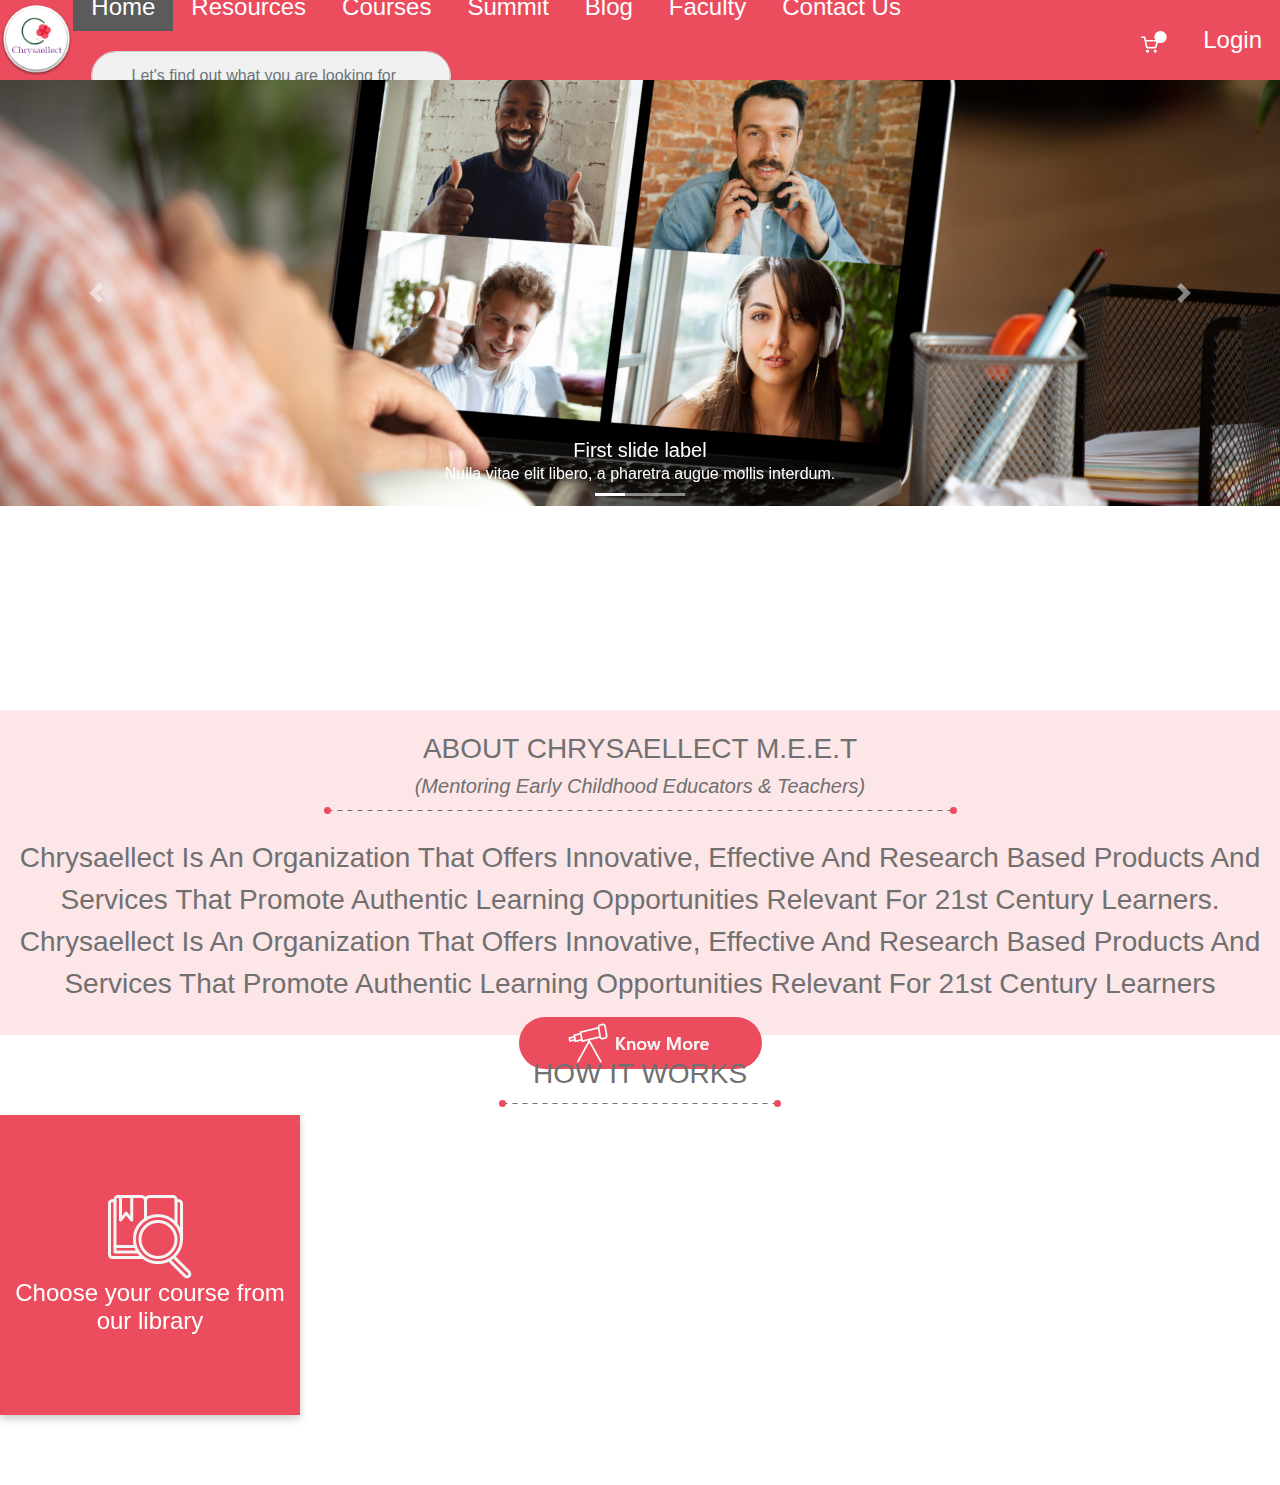
==== index.html @ 36d80494 "Commit" ====
<!doctype html>
<html>
	<head>
		<meta charset="utf-8">
		<meta name="viewport" content="width=device-width, initial-scale=1, shrink-to-fit=no">
		<title>Chrysaellect M.E.E.T</title>
		
		<!-- Bootstrap CSS -->
		<link rel="stylesheet" href="assets/bootstrap/css/bootstrap.css">
		
		<!-- Custom CSS -->
		<link rel="stylesheet" href="assets/css/style.css">
		
		<!-- FontAwesome CSS -->
		<link rel="stylesheet" href="assets/fonts/css/all.css">
		
	</head>

	<body>
		
		<div class="container-fluid">
			<div class="row">
				<div class="col">
					<nav class="navbar navbar-expand-lg navbar-light nav_bg_red">
						<a class="navbar-brand" href="#">
							<img src="assets/images/logo/logo@2x.png" width="80" height="80" class="img-fluid" alt="" />
						</a>
						<button class="navbar-toggler" type="button" data-toggle="collapse" data-target="#chrys-nav" aria-controls="chrys-nav" aria-expanded="false" aria-label="Toggle navigation">
							<span class="navbar-toggler-icon"></span>
						</button>
						
						<div class="collapse navbar-collapse" id="chrys-nav">
							<ul class="navbar-nav mr-auto nav nav-tabs">
								<li class="nav-item">
									<a class="nav-link active" href="#">Home</a>
								</li>
								<li class="nav-item">
									<a class="nav-link" href="#">Resources</a>
								</li>
								<li class="nav-item">
									<a class="nav-link" href="#">Courses</a>
								</li>
								<li class="nav-item">
									<a class="nav-link" href="#">Summit</a>
								</li>
								<li class="nav-item">
									<a class="nav-link" href="#">Blog</a>
								</li>
								<li class="nav-item">
									<a class="nav-link" href="#">Faculty</a>
								</li>
								<li class="nav-item">
									<a class="nav-link" href="#">Contact Us</a>
								</li>
								<li class="nav-item">
									<form autocomplete="off" action="#" class="form-inline my-2 my-lg-0">
										<div class="autocomplete" style="width:300px;">
											<input id="myInput" class="form-control mr-sm-2" type="search" placeholder="Let's find out what you are looking for" aria-label="Search">
										</div>
									</form>
								</li>
							</ul>
							
							<ul class="navbar-nav ml-auto">
								<li class="nav-item">
									<a class="nav-link" href="#">
										<img src="assets/images/shopping_cart@2x.png" width="40" height="40" class="img-fluid" alt="" />
									</a>
								</li>
								<li class="nav-item">
									<a class="nav-link" href="#">Login</a>
								</li>
							</ul>
							
						</div>
						
					</nav>
				</div>
			</div>
			
			<div class="row">
				<div class="col-12">
					<main>
						<section class="slider">
							<div id="chrys-slide" class="carousel slide" data-ride="carousel">
								<ol class="carousel-indicators">
									<li data-target="#chrys-slide" data-slide-to="0" class="active"></li>
									<li data-target="#chrys-slide" data-slide-to="1"></li>
									<li data-target="#chrys-slide" data-slide-to="2"></li>
								</ol>
								
								<div class="carousel-inner">
									<div class="carousel-item active" data-interval="10000">
										<img src="assets/images/slider/slider_1@2x.png" class="d-block w-100" alt="" />
										<div class="carousel-caption d-none d-md-block">
											<h5>First slide label</h5>
											<p>Nulla vitae elit libero, a pharetra augue mollis interdum.</p>
										</div>
									</div>
									<div class="carousel-item" data-interval="2000">
										<img src="assets/images/slider/slider_1@2x.png" class="d-block w-100" alt="" />
										<div class="carousel-caption d-none d-md-block">
											<h5>Second slide label</h5>
											<p>Nulla vitae elit libero, a pharetra augue mollis interdum.</p>
										</div>
									</div>
									<div class="carousel-item" data-interval="4000">
										<img src="assets/images/slider/slider_1@2x.png" class="d-block w-100" alt="" />
										<div class="carousel-caption d-none d-md-block">
											<h5>Third slide label</h5>
											<p>Nulla vitae elit libero, a pharetra augue mollis interdum.</p>
										</div>
									</div>
								</div>
								
								<a class="carousel-control-prev" href="#chrys-slide" role="button" data-slide="prev">
									<span class="carousel-control-prev-icon" aria-hidden="true"></span>
									<span class="sr-only">Previous</span>
								</a>
								
								<a class="carousel-control-next" href="#chrys-slide" role="button" data-slide="next">
									<span class="carousel-control-next-icon" aria-hidden="true"></span>
									<span class="sr-only">Next</span>
								</a>
								
							</div>
						</section>
						
						<section class="about_meet">
							<h5>about chrysaellect m.e.e.t</h5>
							<h6>(Mentoring Early Childhood Educators & Teachers)</h6>
							<center>
								<img src="assets/images/divider.png" class="img-fluid" alt="" />
							</center>
							<p>
								Chrysaellect is an organization that offers innovative, effective and research based products and services that promote authentic learning opportunities relevant for 21st century learners. Chrysaellect is an organization that offers innovative, effective and research based products and services that promote authentic learning opportunities relevant for 21st century learners 
							</p>
							<center>
								<a href="#">
									<img src="assets/images/about_more@2x.png" class="img-fluid" style="padding-top: 12px !important;" alt="" />
								</a>
							</center>
						</section>
						
						<section class="how-it-works">
							<h5> how it works</h5>
							<center>
								<img src="assets/images/divider_2.png" class="img-fluid" alt="" />
							</center>
							
							<div class="container">
								<div class="row">
									<div class="col">
										<div class="flip-card">
											<div class="flip-card-inner">
												<div class="flip-card-front">
													<div class="red_flash_card">
														<img src="assets/images/course_icon.png" class="img-fluid" alt="" />
														<h4>Choose your course from our library</h4>
													</div>
												</div>
											</div>
										</div>
									</div>
									<div class="col"></div>
									<div class="col"></div>
								</div>
							</div>
							
						</section>
						
					</main>
				</div>
			</div>
			
		</div>
		
		<!-- Bootstrap JS -->
		<script src="assets/bootstrap/js/jquery-3.5.1.slim.js"></script>
		<script src="assets/bootstrap/js/popper.js"></script>
		<script src="assets/bootstrap/js/bootstrap.js"></script>
		
		<script src="assets/js/auto_complete.js"></script>
		
		<!-- FontAwesome JS -->
		<script src="assets/fonts/js/all.js"></script>
		
	</body>
</html>
---- assets/css/style.css ----
@charset "utf-8";

@import url("colors.css");

@font-face {
	font-family: "Segoe UI", sans-serif;
	src: url("../fonts/Segoe UI.ttf") format('ttf'),
		 url("../fonts/Segoe UI Bold.ttf") format('ttf'),
		 url("../fonts/Segoe UI Italic.ttf") format('ttf'),
		 url("../fonts/Segoe UI Bold Italic.ttf") format('ttf');
}

*{
	margin: 0px !important;
	padding: 0px !important;
}

.navbar {
	height: 80px !important;
}

.navbar-light .navbar-nav .nav-link {
    color: #FFFFFF !important;
	font-family: "Segoe UI", sans-serif;
	font-size: 24px !important;
	padding: 18px 18px !important;
}

.nav-tabs {
  	border-bottom: 0px #5B5B5B !important;
	color: #FFFFFF !important;
	font-family: "Segoe UI", sans-serif;
}

.nav-tabs .nav-item {
 	margin-bottom: -1px;
	color: #FFFFFF !important;
	font-family: "Segoe UI", sans-serif;
}

.nav-tabs .nav-link {
  border: 0px solid transparent;
  border-top-left-radius: 0.25rem;
  border-top-right-radius: 0.25rem;
}

.nav-tabs .nav-link:hover, .nav-tabs .nav-link:focus {
  	border-color: #5B5B5B #5B5B5B #5B5B5B;
	color: #FFFFFF !important;
	font-family: "Segoe UI", sans-serif;
	bottom: 0px;
	/*position: absolute !important;*/
}

.nav-tabs .nav-link.disabled {
  	color: #FFFFFF !important;
  	background-color: transparent;
  	border-color: transparent;
	font-family: "Segoe UI", sans-serif;
}

.nav-tabs .nav-link.active,
.nav-tabs .nav-item.show .nav-link {
  	color: #FFFFFF !important;
  	background-color: #5B5B5B;
  	border-color: #5B5B5B #5B5B5B #fff !important;
	font-family: "Segoe UI", sans-serif;
	padding: 18px 18px !important;
	height: 60px !important;
}

.nav-tabs .dropdown-menu {
  	margin-top: -1px;
  	border-top-left-radius: 0;
  	border-top-right-radius: 0;
}


.autocomplete {
	/*the container must be positioned relative:*/
	position: relative;
	display: inline-block;
}
input {
	border: 1px solid transparent;
	background-color: #f1f1f1;
	padding: 10px;
	font-size: 16px;
	margin: 8px 18px !important;
	
}
input[type=search] {
	background-color: #f1f1f1;
	width: 360px !important;
	height: 50px !important;
	border-radius: 47px !important;
	text-align: center !important;
}
input[type=submit] {
	background-color: DodgerBlue;
	color: #fff;
}
.autocomplete-items {
	position: absolute;
	border: 1px solid #d4d4d4;
	border-bottom: none;
	border-top: none;
	z-index: 99;
	/*position the autocomplete items to be the same width as the container:*/
	top: 100%;
	left: 0;
	right: 0;
}
.autocomplete-items div {
	padding: 10px;
	cursor: pointer;
	background-color: #EB4C5E;
	border-bottom: 1px solid #d4d4d4;
	color: #FFF !important;
}
.autocomplete-items div:hover {
	/*when hovering an item:*/
	background-color: #EB4C5E;
	color: #FFF !important;
}
.autocomplete-active {
	/*when navigating through the items using the arrow keys:*/
	background-color: DodgerBlue !important;
	color: #ffffff;
}

.slider {
	width: 100% !important;
	height: 630px !important;
	object-fit: contain !important;
}

.about_meet{
	background-color: #FCE6E8 !important;
	width: 100%;
	height: 325px !important;
}

.about_meet h5 {
	font-family: "Segoe UI", sans-serif;
	text-align: center !important;
	padding-top: 22px !important;
	font-size: 28px !important;
	color: #707070 !important;
	text-transform: uppercase;
	font-weight: 500 !important;
}

.about_meet h6 {
	font-family: "Segoe UI", sans-serif;
	text-align: center !important;
	padding-top: 8px !important;
	font-size: 20px !important;
	color: #707070 !important;
	text-transform: capitalize;
	font-style: italic !important;
}

.about_meet p {
	font-family: "Segoe UI", sans-serif;
	text-align: center !important;
	padding-top: 15px !important;
	font-size: 28px !important;
	color: #707070 !important;
	text-transform: capitalize;
	font-style: normal !important;
	font-weight: 500 !important;
	margin: 0 18px !important;
}

.how-it-works {
	width: 100%;
	height: 450px !important;
	background-color: #FFFFFF !important;
	object-fit: contain !important;
}

.how-it-works h5{
	font-family: "Segoe UI", sans-serif;
	text-align: center !important;
	padding-top: 22px !important;
	font-size: 28px !important;
	color: #707070 !important;
	text-transform: uppercase;
	font-weight: 500 !important;
}

.flip-card {
	background-color: transparent;
  	width: 300px;
  	height: 300px;
  	perspective: 1000px;
}

.flip-card-inner {
	position: relative;
	width: 100%;
	height: 100%;
	text-align: center;
	transition: transform 0.6s;
	transform-style: preserve-3d;
	box-shadow: 0 4px 8px 0 rgba(0,0,0,0.2);
}

.flip-card:hover .flip-card-inner {
 	transform: rotateY(180deg);
}

.flip-card-front, .flip-card-back {
	position: absolute;
	width: 100%;
	height: 100%;
	-webkit-backface-visibility: hidden;
	backface-visibility: hidden;
}

.flip-card-front {
	background-color: #bbb;
	color: black;
}

.flip-card-back {
	background-color: #2980b9;
	color: white;
	transform: rotateY(180deg);
}

.red_flash_card {
	height: 300px;
}

.red_flash_card img {
	margin-left: auto;
	margin-right: auto;
	padding-top: 5rem !important;
}

.red_flash_card h4 {
	text-align: center;
	color: #FFFFFF !important;
}
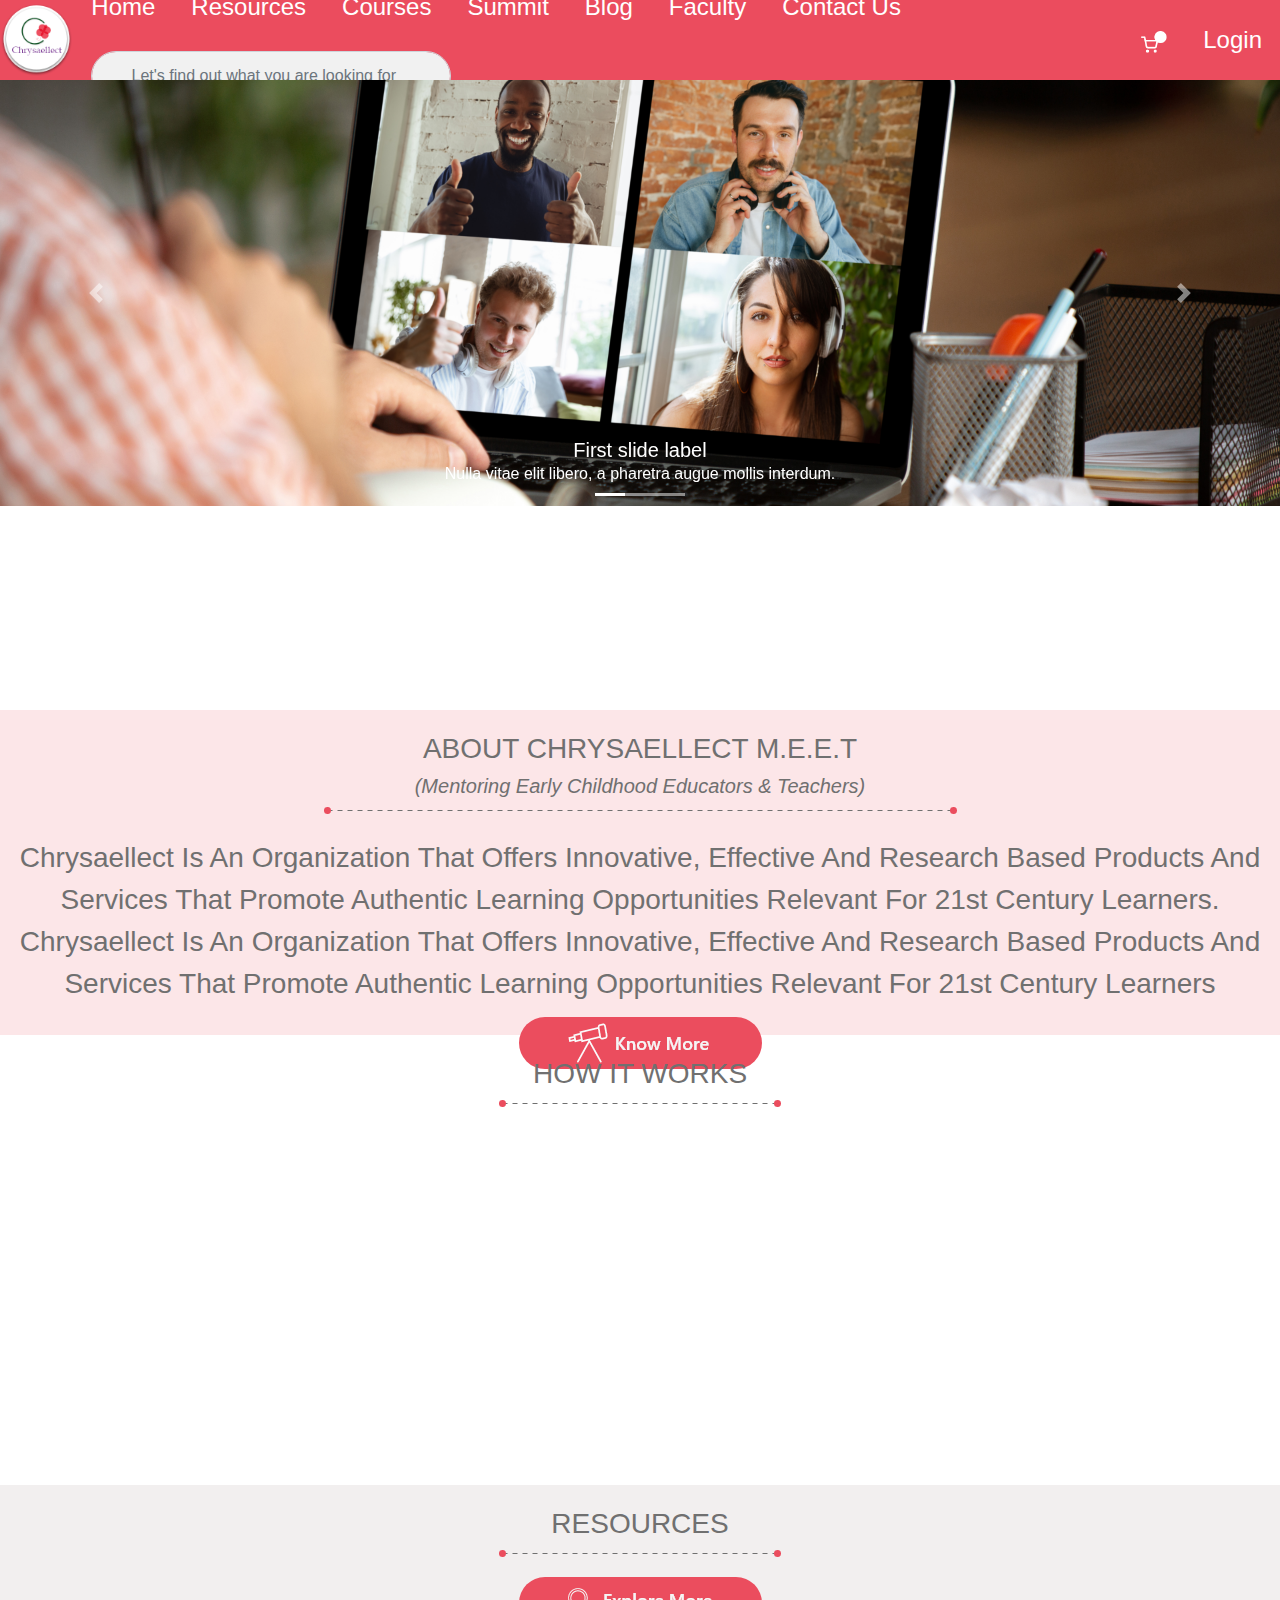
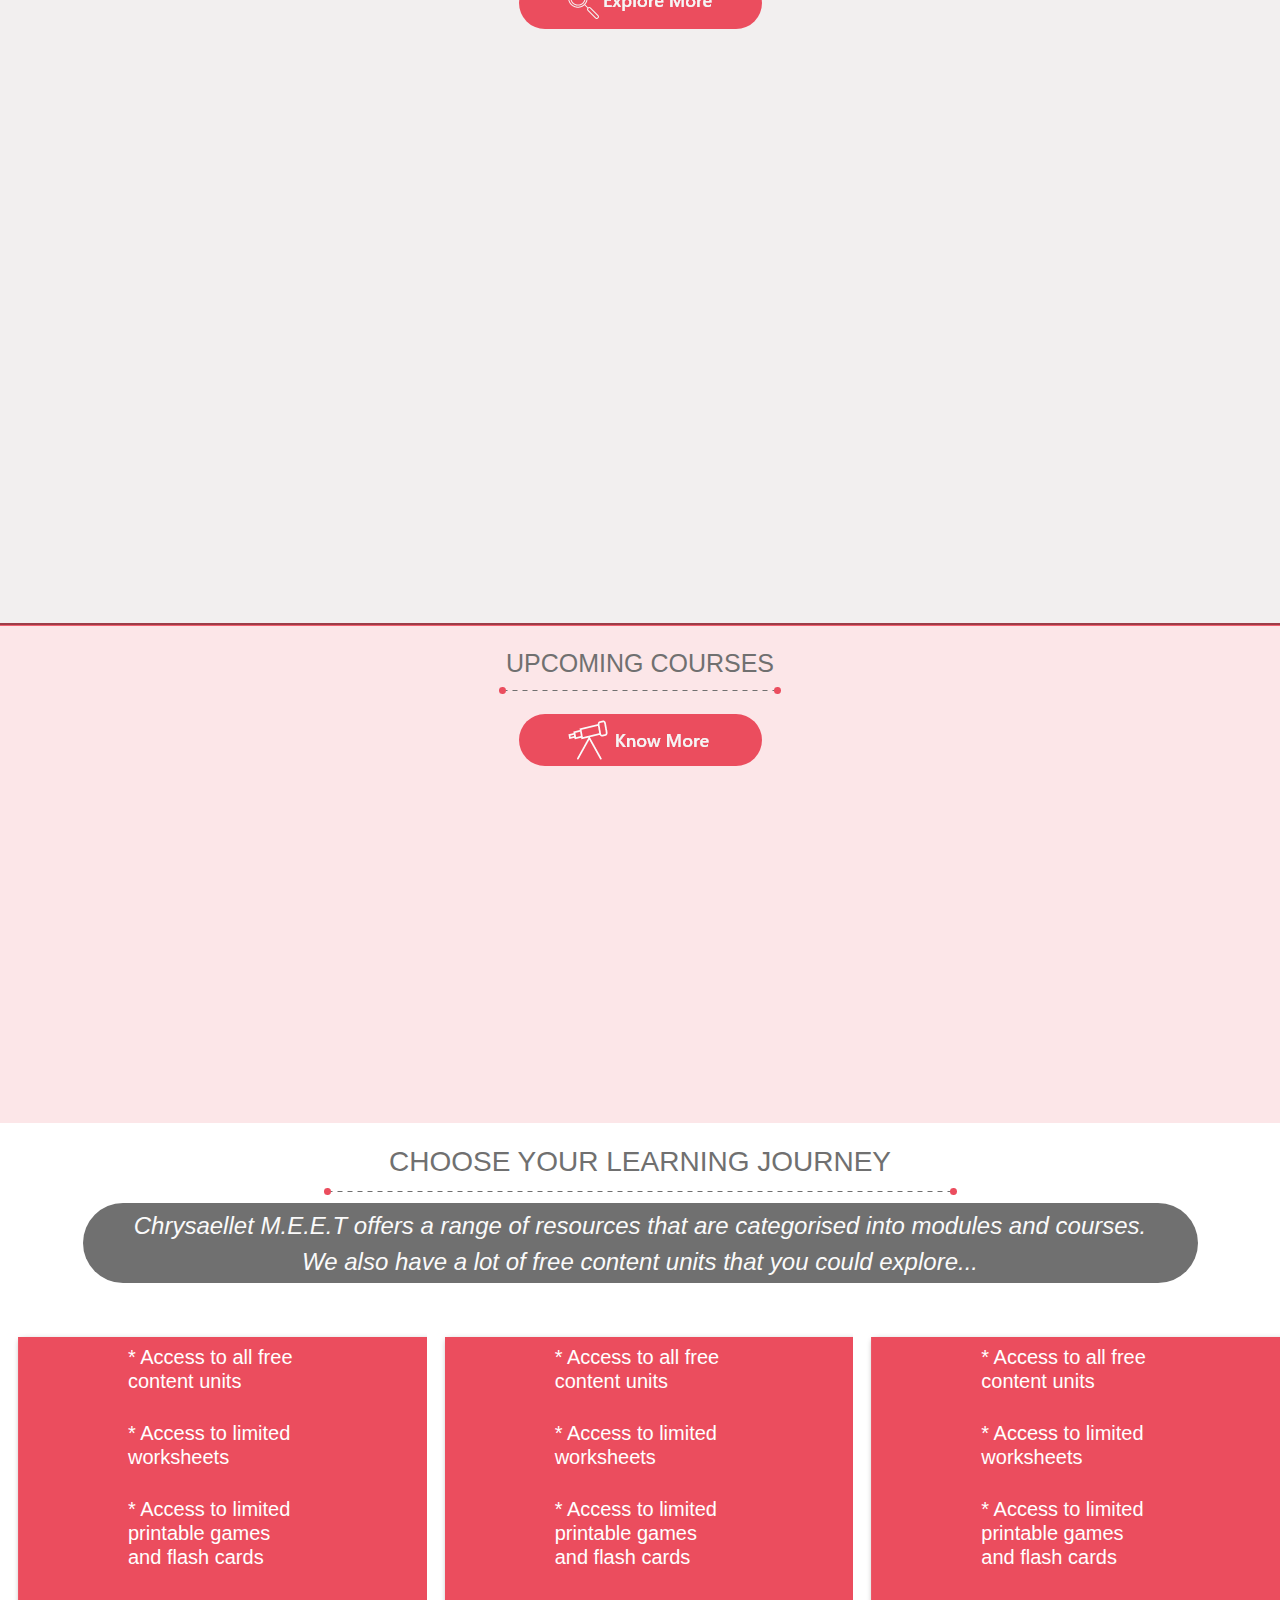
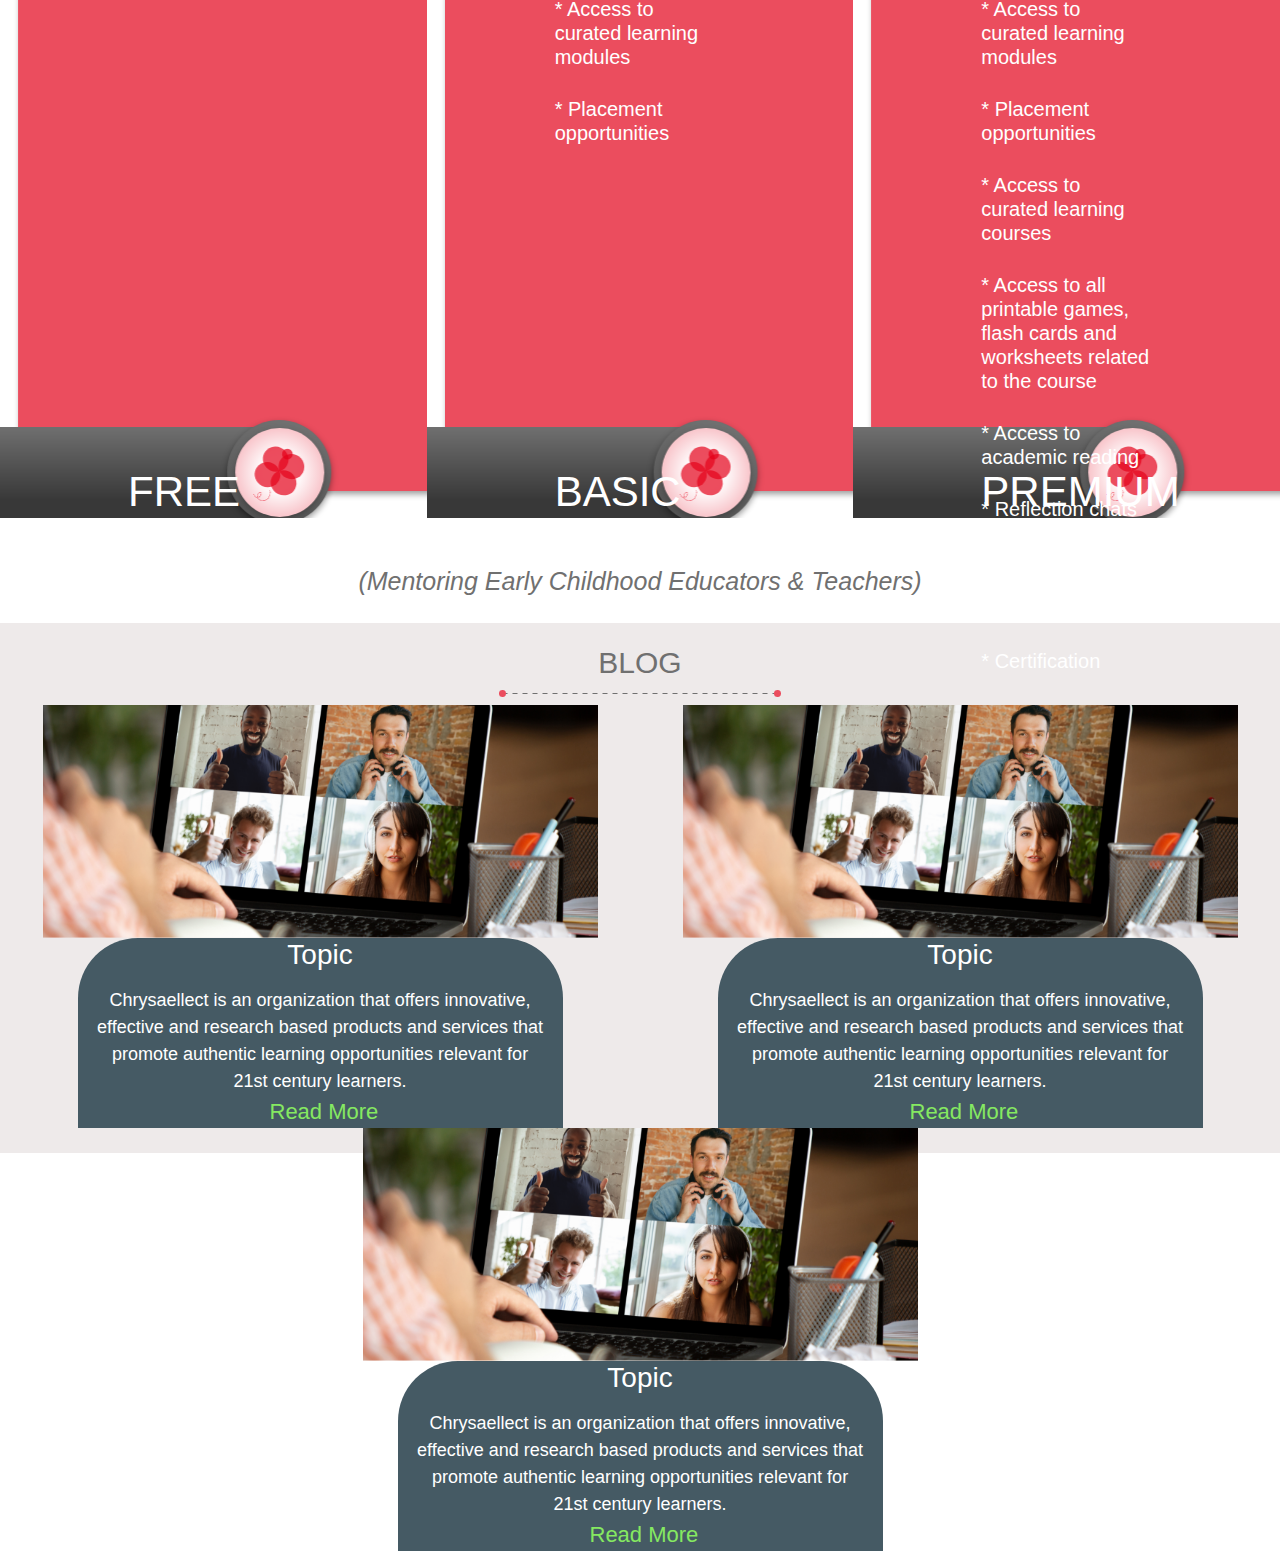
==== commit e0a962e8: "Commit" ====
--- a/index.html
+++ b/index.html
@@ -4,17 +4,13 @@
 		<meta charset="utf-8">
 		<meta name="viewport" content="width=device-width, initial-scale=1, shrink-to-fit=no">
 		<title>Chrysaellect M.E.E.T</title>
-		
 		<!-- Bootstrap CSS -->
 		<link rel="stylesheet" href="assets/bootstrap/css/bootstrap.css">
-		
 		<!-- Custom CSS -->
 		<link rel="stylesheet" href="assets/css/style.css">
-		
 		<!-- FontAwesome CSS -->
 		<link rel="stylesheet" href="assets/fonts/css/all.css">
-		
-	</head>
+    </head>
 
 	<body>
 		
@@ -32,7 +28,7 @@
 						<div class="collapse navbar-collapse" id="chrys-nav">
 							<ul class="navbar-nav mr-auto nav nav-tabs">
 								<li class="nav-item">
-									<a class="nav-link active" href="#">Home</a>
+									<a class="nav-link" href="#">Home</a>
 								</li>
 								<li class="nav-item">
 									<a class="nav-link" href="#">Resources</a>
@@ -148,22 +144,160 @@
 								<img src="assets/images/divider_2.png" class="img-fluid" alt="" />
 							</center>
 							
-							<div class="container">
-								<div class="row">
-									<div class="col">
-										<div class="flip-card">
-											<div class="flip-card-inner">
-												<div class="flip-card-front">
-													<div class="red_flash_card">
-														<img src="assets/images/course_icon.png" class="img-fluid" alt="" />
-														<h4>Choose your course from our library</h4>
-													</div>
-												</div>
-											</div>
-										</div>
-									</div>
-									<div class="col"></div>
-									<div class="col"></div>
+						</section>
+						
+						<section class="resources">
+							<h5>resources</h5>
+							<center>
+								<img src="assets/images/divider_2.png" class="img-fluid" alt="" />
+							</center>
+							
+							<center>
+								<a href="#">
+									<img src="assets/images/explore_more.png" class="img-fluid" style="padding-top: 12px !important;" alt="" />
+								</a>
+							</center>
+						</section>
+						
+						<section class="courses-upcoming">
+							<h5>upcoming courses</h5>
+							<center>
+								<img src="assets/images/divider_2.png" width="282" class="img-fluid" alt="" />
+							</center>
+							
+							<center>
+								<a href="#">
+									<img src="assets/images/about_more@2x.png" class="img-fluid" style="padding-top: 12px !important;" alt="" />
+								</a>
+							</center>
+						</section>
+						
+						<section class="journey">
+							<h5>choose your learning journey</h5>
+							<center>
+								<img src="assets/images/divider.png" class="img-fluid" alt="" />
+							</center>
+							
+							<p>
+								Chrysaellet M.E.E.T offers a range of resources that are categorised into modules and courses. <br /> We also have a lot of free content units that you could explore...
+							</p>
+							
+							<div class="row">
+								<div class="col-4 journey-card">
+									<h3>
+										* Access to all free content units
+									</h3>
+									<h3>
+										* Access to limited worksheets
+									</h3>
+									<h3>
+										* Access to limited printable games and flash cards
+									</h3>
+									<h2>
+										FREE
+									</h2>
+								</div>
+								<div class="col-4 journey-card">
+									<h3>
+										* Access to all free content units
+									</h3>
+									<h3>
+										* Access to limited worksheets
+									</h3>
+									<h3>
+										* Access to limited printable games and flash cards
+									</h3>
+									<h3>
+										* Access to curated learning modules
+									</h3>
+									<h3>
+										* Placement opportunities
+									</h3>
+									<h2>
+										BASIC
+									</h2>
+								</div>
+								<div class="col-4 journey-card">
+									<h3>
+										* Access to all free content units
+									</h3>
+									<h3>
+										* Access to limited worksheets
+									</h3>
+									<h3>
+										* Access to limited printable games and flash cards
+									</h3>
+									<h3>
+										* Access to curated learning modules
+									</h3>
+									<h3>
+										* Placement opportunities
+									</h3>
+									<h3>
+										* Access to curated learning courses
+									</h3>
+									<h3>
+										* Access to all printable games, flash cards and worksheets related to the course
+									</h3>
+									<h3>
+										* Access to academic reading
+									</h3>
+									<h3>
+										* Reflection chats with M.E.E.T faculty
+									</h3>
+									<h3>
+										* Assignment
+									</h3>
+									<h3>
+										* Certification
+									</h3>
+									<h3>
+										* Opportunity to be guest blogger
+									</h3>
+									<h2>
+										PREMIUM
+									</h2>
+								</div>
+							</div>
+							<h6>(Mentoring Early Childhood Educators & Teachers)</h6>
+						</section>
+						
+						<section class="blogger">
+							<h5>blog</h5>
+							<center>
+								<img src="assets/images/divider_2.png" class="img-fluid" alt="" />
+							</center>
+							
+							<div class="row">
+								<div class="col blog-post">
+									<img src="assets/images/slider/slider_1.png" class="img-fluid" alt="" />
+									<div class="post-bottom">
+										<h4>Topic</h4>
+										<p>
+											Chrysaellect is an organization that offers innovative, effective and research based products and services that promote authentic learning opportunities relevant for 21st century learners.
+										</p>
+										<a href="#">Read More</a>
+									</div>
+								</div>
+								<div class="col blog-post">
+									<img src="assets/images/slider/slider_1.png" class="img-fluid" alt="" />
+									<div class="post-bottom">
+										<h4>Topic</h4>
+										<p>
+											Chrysaellect is an organization that offers innovative, effective and research based products and services that promote authentic learning opportunities relevant for 21st century learners.
+										</p>
+										<a href="#">Read More</a>
+									</div>
+								</div>
+								<div class="col blog-post">
+									<img src="assets/images/slider/slider_1.png" class="img-fluid" alt="" />
+									<div class="post-bottom">
+										<h4>Topic</h4>
+										<p>
+											Chrysaellect is an organization that offers innovative, effective and research based products and services that promote authentic learning opportunities relevant for 21st century learners.
+										</p>
+										<a href="#">Read More</a>
+									</div>
 								</div>
 							</div>
 							
--- a/assets/css/style.css
+++ b/assets/css/style.css
@@ -178,6 +178,8 @@
 	height: 450px !important;
 	background-color: #FFFFFF !important;
 	object-fit: contain !important;
+	margin-left: auto;
+	margin-right: auto;
 }
 
 .how-it-works h5{
@@ -188,46 +190,6 @@
 	color: #707070 !important;
 	text-transform: uppercase;
 	font-weight: 500 !important;
-}
-
-.flip-card {
-	background-color: transparent;
-  	width: 300px;
-  	height: 300px;
-  	perspective: 1000px;
-}
-
-.flip-card-inner {
-	position: relative;
-	width: 100%;
-	height: 100%;
-	text-align: center;
-	transition: transform 0.6s;
-	transform-style: preserve-3d;
-	box-shadow: 0 4px 8px 0 rgba(0,0,0,0.2);
-}
-
-.flip-card:hover .flip-card-inner {
- 	transform: rotateY(180deg);
-}
-
-.flip-card-front, .flip-card-back {
-	position: absolute;
-	width: 100%;
-	height: 100%;
-	-webkit-backface-visibility: hidden;
-	backface-visibility: hidden;
-}
-
-.flip-card-front {
-	background-color: #bbb;
-	color: black;
-}
-
-.flip-card-back {
-	background-color: #2980b9;
-	color: white;
-	transform: rotateY(180deg);
 }
 
 .red_flash_card {
@@ -243,4 +205,375 @@
 .red_flash_card h4 {
 	text-align: center;
 	color: #FFFFFF !important;
+}
+
+.wrapper{
+	width: 280px;
+	height: 480px;
+	perspective: 800px;
+	position: relative;
+}
+
+.card{
+	width: 320px;
+	height: 450px;
+	position: relative;
+	transform-style: preserve-3d;
+	transform: translateZ(-140px);
+	transition: transform 350ms cubic-bezier(0.390, 0.575, 0.565, 1.000);
+	cursor: pointer;
+}
+
+.card > div{
+	position: absolute;
+	width: 320px;
+	height: 450px;
+	padding: 34px 21px;
+	transition: all 350ms cubic-bezier(0.390, 0.575, 0.565, 1.000);
+}
+
+.front{
+	background-image: linear-gradient(180deg, rgba(145,141,144,1) 0%, rgba(92,91,94,0) 100%);
+	transform: rotateY(0deg) translateZ(160px); 
+	border-radius: 34px 3px 0 0;
+}
+
+.right{ 
+	background-image: linear-gradient(0deg, rgba(145,141,144,1) 0%, rgba(92,91,94,0) 100%);
+	opacity: 0.08;
+	transform: rotateY(90deg) translateZ(160px);
+	border-radius: 0 0 3px 34px;
+}
+
+.card:hover{
+	transform: translateZ(-160px) rotateY( -90deg);
+}
+
+.card:hover .front{
+	opacity: 0; 
+}
+
+.card:hover .right{
+	opacity: 1; 
+}
+
+.wrapper span{
+	margin-left: 13px;
+	opacity: .55;
+}
+
+.wrapper img{
+	transform-origin: top right;
+	transition: transform 300ms cubic-bezier(0.390, 0.575, 0.565, 1.000);
+	transition-delay: 100ms;
+	transform: translateX(21%) rotateZ(13deg) skewX(3deg);
+	pointer-events: none;
+}
+
+.img-wrapper{
+	animation: float 4s cubic-bezier(0.390, 0.575, 0.565, 1.000) infinite alternate;
+	position: absolute;
+	top: 0; right: 0;
+	pointer-events: none;
+	backface-visibility: hidden;
+}
+
+@keyframes float{
+	0%{
+		transform: translateZ(20px);
+	}
+	100%{
+		transform: translateY(-21px) translateX(-13px) translateZ(30px);
+	}
+}
+
+.card:hover ~ .img-wrapper img{
+	transform: scale(0.9) translateX(77%) translateY(90%) rotateZ(80deg);
+}
+
+.wrapper ul{
+	margin-left: 21px;
+	padding: 0;
+	font-size: 16px;
+	font-weight: 300;
+	list-style: none;
+}
+
+.wrapper li{
+	padding-bottom: 8px;
+	position: relative;
+}
+
+.wrapper li:before{
+	position: absolute;
+	left: -21px;
+	opacity: .55;
+}
+
+.wrapper button{
+	position: absolute;
+	right: 21px; 
+	bottom: 34px;
+	border: none;
+	box-shadow: none;
+	background: none;
+	color: inherit;
+	font-family: 'Exo 2';
+	font-weight: 300;
+	font-size: 15px;  
+	letter-spacing: -.25px;
+	font-weight: 700;
+	padding: 13px 34px;
+	border-radius: 55px 55px 21px 55px;
+	background-image: linear-gradient(130deg, rgba(117,51,165,1)  50%, rgba(51,46,57,.89) 100%);
+	background-size: 125% 100%;
+	background-position: right;
+	cursor: pointer;
+	box-shadow: 8px 5px 13px rgba(34,34,34,.08);
+	transform: scale(0) skewY(13deg);
+	transition: all 150ms cubic-bezier(0.390, 0.575, 0.565, 1.000);
+	transform-origin: right bottom;
+}
+
+.card:hover button{
+	transform: scale(1) skewY(0);
+}
+
+.card:not(:hover) button{
+	opacity: 0;
+}
+
+.wrapper button:hover{
+	background-position: left;
+}
+
+.price{
+	position: absolute;
+	bottom: 34px;
+	left: 21px;
+	font-size: 34px;
+	opacity: .34;
+}
+
+@keyframes fadeIn{
+  0%{
+    opacity: 0.33;
+    transform: scale(.89);
+  }
+}
+
+@media only screen and (max-width: 600px){
+  body{
+    transform: scale(.67);
+  }
+}
+
+
+.resources {
+	width: 100% !important;
+	height: 738px !important;
+	background-color: #F2EFEF !important;
+}
+
+.resources h5{
+	font-family: "Segoe UI", sans-serif;
+	text-align: center !important;
+	padding-top: 22px !important;
+	font-size: 28px !important;
+	color: #707070 !important;
+	text-transform: uppercase;
+	font-weight: 500 !important;
+}
+
+.resource-card {
+	width: 50% !important;
+	height: 450px !important;
+	border-radius: 43px 76px !important;
+	object-fit: cover !important;
+	display: flex;
+	flex-direction: column !important;
+	flex-wrap: wrap !important;
+	position: absolute !important;
+	text-align: center !important;
+}
+
+.courses-upcoming {
+	background-color: #FCE6E8 !important;
+	border-color: #F05F6F !important;
+	border-top-style: groove !important;
+	width: 100% !important;
+	height: 500px !important;
+}
+
+.courses-upcoming h5{
+	font-family: "Segoe UI", sans-serif;
+	text-align: center !important;
+	padding-top: 22px !important;
+	font-size: 25px !important;
+	color: #707070 !important;
+	text-transform: uppercase;
+	font-weight: 500 !important;
+}
+
+.journey {
+	width: 100% !important;
+	height: 1100px !important;
+	background-color: #FFFFFF !important;
+}
+
+.journey h5{
+	font-family: "Segoe UI", sans-serif;
+	text-align: center !important;
+	padding-top: 22px !important;
+	font-size: 28px !important;
+	color: #707070 !important;
+	text-transform: uppercase;
+	font-weight: 500 !important;
+}
+
+.journey p{
+	font-family: "Segoe UI", sans-serif;
+	text-align: center !important;
+	font-size: 24px !important;
+	color: #FAFAFA !important;
+	font-weight: 500 !important;
+	background-color: #707070 !important;
+	border-radius: 51px !important;
+	font-style: italic !important;
+	width: 1115px !important;
+	margin: 0 auto !important;
+	height: 80px !important;
+	padding-top: 5px !important;
+}
+
+.journey-card{
+	display: flex;
+	flex-flow: column;
+	background-image: url("../images/journey@2x.png");
+	width: 400px !important;
+	height: 787px !important;
+	background-repeat: no-repeat !important;
+	object-fit: cover !important;
+	margin: 3rem 0 !important;
+	padding: 0 8rem !important;
+}
+
+.journey-card h3 {
+	content: '*';
+	padding: 14px 0 !important;
+	color: #FFFFFF;
+	font-family: "Segoe UI", sans-serif;
+	font-size: 20px !important;
+	font-weight: 500;
+}
+
+.journey-card h2 {
+	padding: 0 0 !important;
+	color: #FFFFFF;
+	font-family: "Segoe UI", sans-serif;
+	font-size: 42px !important;
+	font-weight: 500;
+	position: absolute !important;
+	bottom: 0 !important;
+	margin: 0 0 !important;
+	text-align: left !important;
+	
+}
+
+.journey h6 {
+	font-family: "Segoe UI", sans-serif;
+	text-align: center !important;
+	font-size: 25px !important;
+	color: #707070 !important;
+	text-transform: capitalize;
+	font-style: italic !important;
+}
+
+.blogger {
+	width: 100% !important;
+	height: 530px !important;
+	object-fit: cover !important;
+	background-color: #EEEAEA !important;
+}
+
+.blogger h5{
+	font-family: "Segoe UI", sans-serif;
+	text-align: center !important;
+	padding-top: 22px !important;
+	font-size: 30px !important;
+	color: #707070 !important;
+	text-transform: uppercase;
+	font-weight: 500 !important;
+}
+
+.blog-post{
+	display: flex !important;
+	flex-flow: column !important;
+	object-fit: contain !important;
+	background-repeat: no-repeat !important;
+	width: 555px !important;
+	height: 423px !important;
+	box-shadow: 0 3 22 0 #000000 !important;
+	margin-left: auto !important;
+	margin-right: auto !important;
+}
+
+.blog-post img {
+	width: 555px !important;
+	height: 423px !important;
+	object-fit: cover !important;
+	margin-left: auto !important;
+	margin-right: auto !important;
+}
+
+.post-bottom {
+	width: 485px !important;
+	height: 210px !important;
+	background-color: #455A64 !important;
+	object-position: bottom;
+	bottom: 0;
+	border-radius: 60px 60px 0 0 !important;
+	margin-left: auto !important;
+	margin-right: auto !important;
+}
+
+.post-bottom h4 {
+	color: #FFFFFF !important;
+	font-family: "Segoe UI", sans-serif;
+	text-align: center !important;
+	font-size: 28px !important;
+	margin-left: auto !important;
+	margin-right: auto !important;
+}
+
+.post-bottom p {
+	color: #FFFFFF !important;
+	font-family: "Segoe UI", sans-serif;
+	text-align: center !important;
+	font-size: 18px !important;
+	margin-left: 1rem !important;
+	margin-right: 1rem !important;
+	padding-top: 15px !important;
+}
+
+.post-bottom a {
+	color: #85E961 !important;
+	font-family: "Segoe UI", sans-serif;
+	text-align: center !important;
+	font-size: 22px !important;
+	text-decoration: none !important;
+	padding-top: 2px !important;
+	margin-left: auto !important;
+	margin-right: auto !important;
+	object-position: center !important;
+	cursor: pointer !important;
+	padding-left: 12rem !important;
+}
+
+.post-bottom a:hover {
+	color: #3EB1A7 !important;
+	font-family: "Segoe UI", sans-serif;
+	text-align: center !important;
+	font-size: 24px !important;
+	text-decoration: none !important;
 }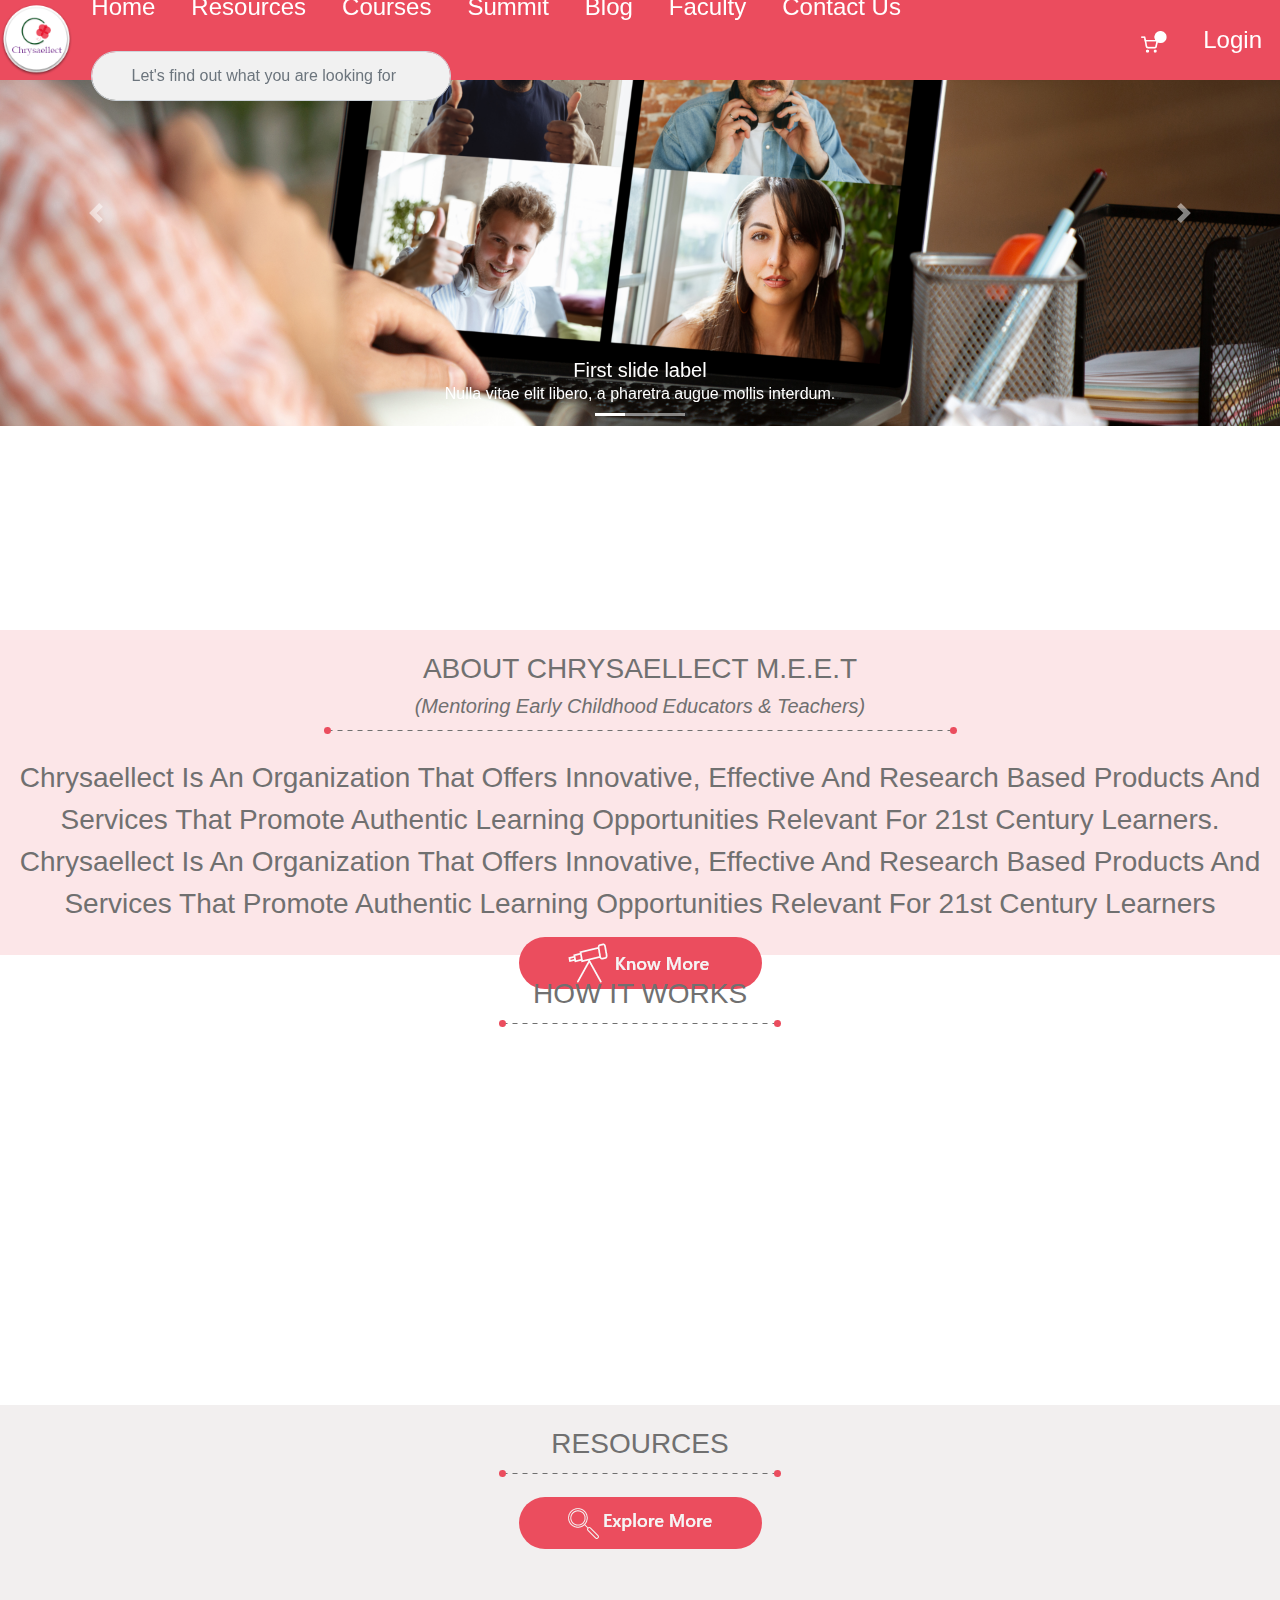
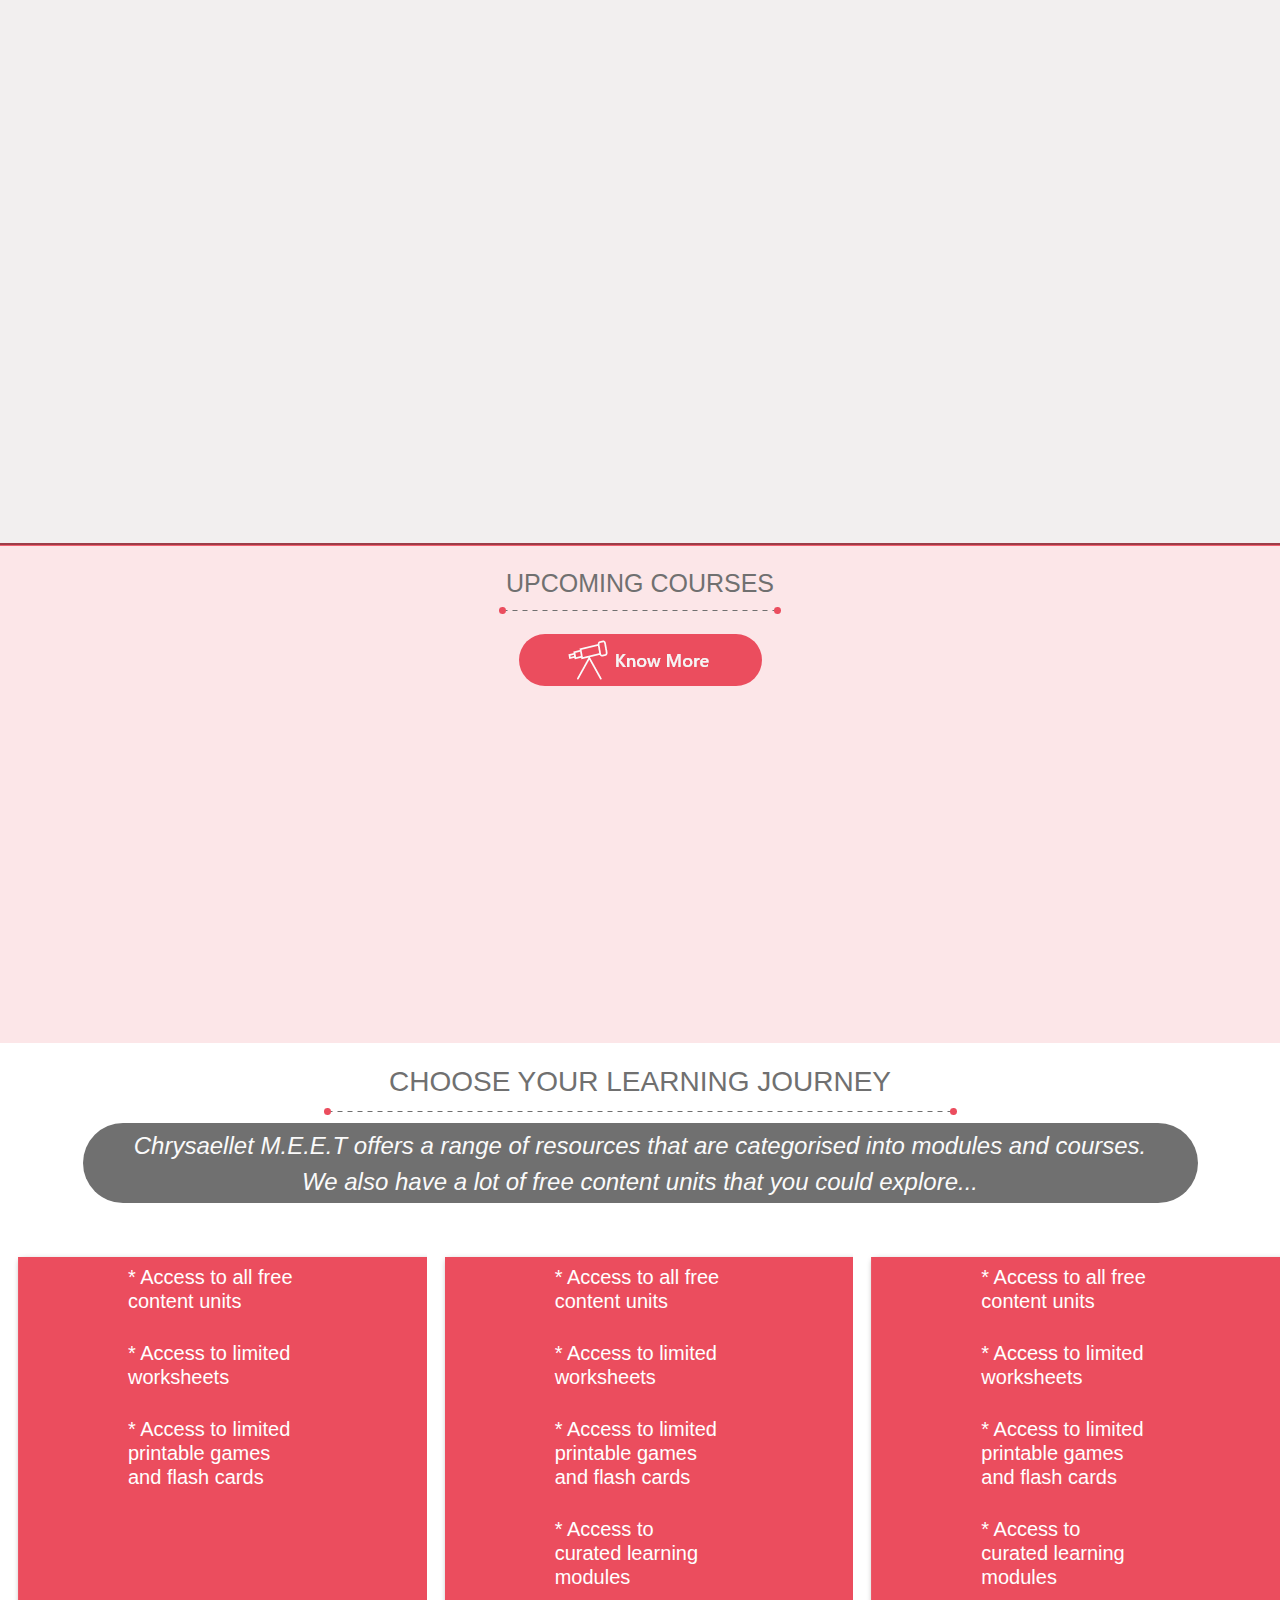
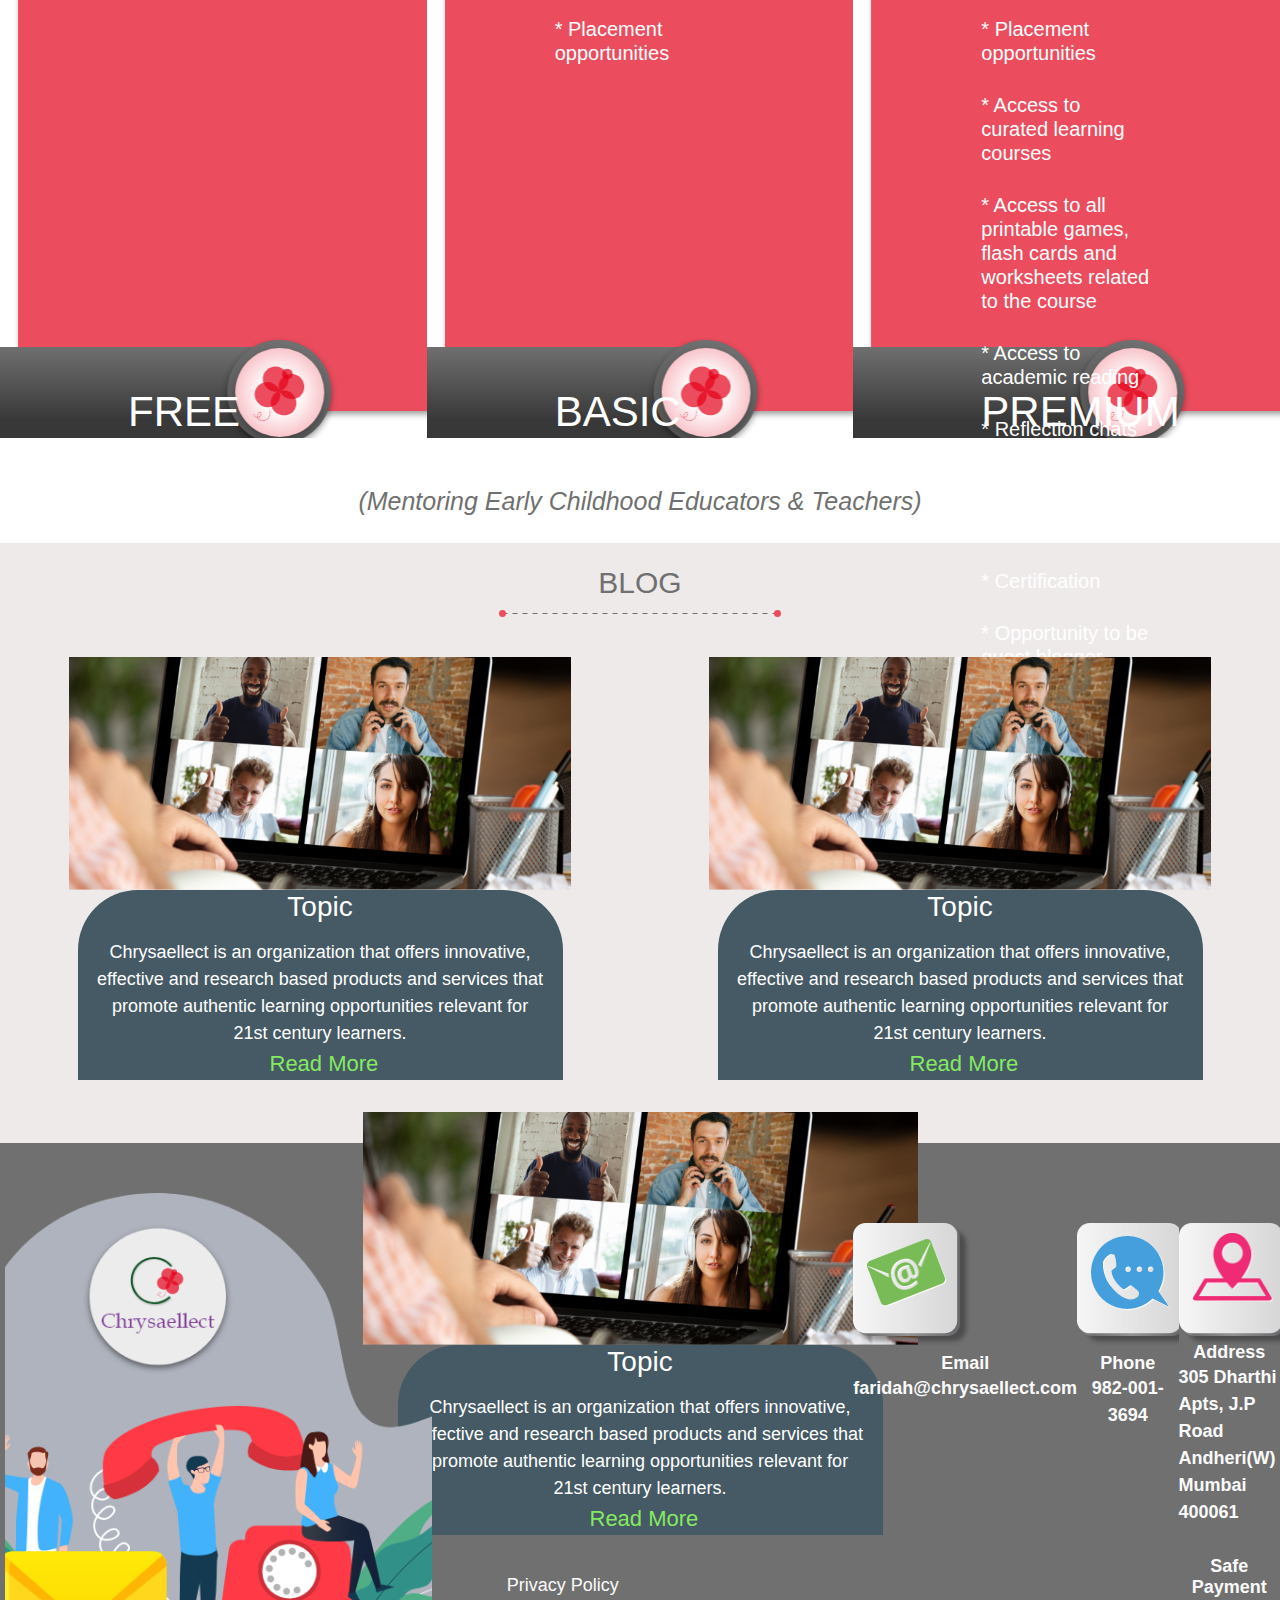
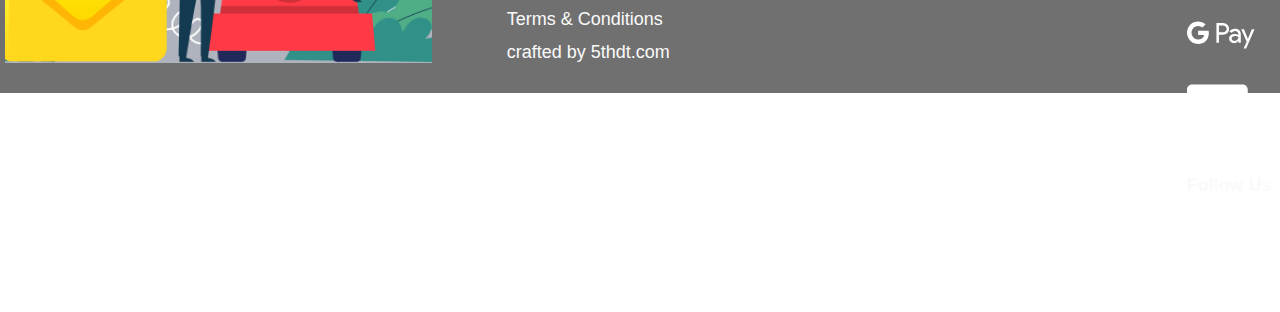
==== commit 05675f22: "Commit" ====
--- a/index.html
+++ b/index.html
@@ -10,6 +10,7 @@
 		<link rel="stylesheet" href="assets/css/style.css">
 		<!-- FontAwesome CSS -->
 		<link rel="stylesheet" href="assets/fonts/css/all.css">
+		<link rel="stylesheet" href="https://cdn.linearicons.com/free/1.0.0/icon-font.min.css">
     </head>
 
 	<body>
@@ -17,7 +18,7 @@
 		<div class="container-fluid">
 			<div class="row">
 				<div class="col">
-					<nav class="navbar navbar-expand-lg navbar-light nav_bg_red">
+					<nav class="navbar fixed-top navbar-expand-lg navbar-light nav_bg_red">
 						<a class="navbar-brand" href="#">
 							<img src="assets/images/logo/logo@2x.png" width="80" height="80" class="img-fluid" alt="" />
 						</a>
@@ -304,6 +305,93 @@
 						</section>
 						
 					</main>
+					
+					<footer>
+						<div class="row">
+							<div class="col">
+								<img src="assets/images/footer/footer_img.png" class="img-fluid foot-logo" alt="">
+							</div>
+							<div class="col">
+								<div class="row">
+									<h3>
+										<a href="">Privacy Policy</a>
+									</h3>
+								</div>
+								<div class="row">
+									<h3>
+										<a href="">Terms & Conditions</a>
+									</h3>
+								</div>
+								<div class="row">
+									<h3>
+										<a href="">crafted by 5thdt.com</a>
+									</h3>
+								</div>
+							</div>
+							<div class="col">
+								<div class="row">
+									<div class="col foot-card">
+										<img src="assets/images/footer/email_icon@2x.png" class="img-fluid" alt="" />
+										<h4>Email</h4>
+										<a href="mailto:faridah@chrysaellect.com">
+											faridah@chrysaellect.com
+										</a>
+									</div>
+									<div class="col foot-card">
+										<img src="assets/images/footer/phone_icon@2x.png" class="img-fluid" alt="" />
+										<h4>Phone</h4>
+										<a href="tel:+919820013694">
+											982-001-3694
+										</a>
+									</div>
+									<div class="col foot-card">
+										<img src="assets/images/footer/map_marker_icon@2x.png" class="img-fluid" alt="" />
+										<h4>Address</h4>
+										<p>
+											305 Dharthi Apts, J.P Road
+											Andheri(W)
+											Mumbai 400061
+										</p>
+										
+										<h4>Safe Payment</h4>
+										<ul>
+											<li>
+												<a>
+													<i class="fab fa-google-pay fa-3x text-white"></i>
+												</a>
+											</li>
+											<li>
+												<a>
+													<i class="fab fa-cc-visa fa-3x text-white"></i>
+												</a>
+											</li>
+										</ul>
+										
+										<h4>Follow Us</h4>
+										<ul>
+											<li>
+												<a href="#">
+													<i class="fab fa-instagram fa-2x text-white"></i>
+												</a>
+											</li>
+											<li>
+												<a href="#">
+													<i class="fab fa-twitter fa-2x text-white"></i>
+												</a>
+											</li>
+											<li>
+												<a href="#">
+													<i class="fab fa-facebook-f fa-2x text-white"></i>
+												</a>
+											</li>
+										</ul>
+										
+									</div>
+								</div>
+							</div>
+						</div>
+					</footer>
+					
 				</div>
 			</div>
 			
@@ -318,6 +406,7 @@
 		
 		<!-- FontAwesome JS -->
 		<script src="assets/fonts/js/all.js"></script>
+		<script src="https://cdn.linearicons.com/free/1.0.0/svgembedder.min.js"></script>
 		
 	</body>
 </html>
--- a/assets/css/style.css
+++ b/assets/css/style.css
@@ -474,10 +474,10 @@
 	font-size: 42px !important;
 	font-weight: 500;
 	position: absolute !important;
+	object-position: center !important;
 	bottom: 0 !important;
 	margin: 0 0 !important;
 	text-align: left !important;
-	
 }
 
 .journey h6 {
@@ -491,7 +491,7 @@
 
 .blogger {
 	width: 100% !important;
-	height: 530px !important;
+	height: 600px !important;
 	object-fit: cover !important;
 	background-color: #EEEAEA !important;
 }
@@ -509,13 +509,17 @@
 .blog-post{
 	display: flex !important;
 	flex-flow: column !important;
-	object-fit: contain !important;
+	object-fit: cover !important;
 	background-repeat: no-repeat !important;
 	width: 555px !important;
 	height: 423px !important;
 	box-shadow: 0 3 22 0 #000000 !important;
-	margin-left: auto !important;
-	margin-right: auto !important;
+	margin-left: 4rem !important;
+	margin-right: 4rem !important;
+	padding-left: 5px !important;
+	padding-right: 5px !important;
+	justify-content: space-evenly;
+	margin-top: 2rem !important;
 }
 
 .blog-post img {
@@ -576,4 +580,144 @@
 	text-align: center !important;
 	font-size: 24px !important;
 	text-decoration: none !important;
-}+}
+
+footer {
+	width: 100% !important;
+	height: 550px !important;
+	background-color: #707070 !important;
+	scroll-behavior: auto !important;
+}
+
+.foot-logo{
+	width: 820px !important;
+	height: 520px !important;
+	object-position: bottom !important;
+	bottom: 0 !important;
+	text-align: center !important;
+	margin-left: 5px !important;
+	margin-right: 5px !important;
+	padding-top: 50px !important;
+	object-fit: cover !important;
+}
+
+footer a{
+	bottom: 0 !important;
+	object-position: bottom !important;
+	text-align: center !important;
+	color: #FAFAFA;
+	font-family: "Segoe UI", sans-serif;
+	font-size: 18px !important;
+	text-decoration: none !important;
+}
+
+footer a:hover{
+	bottom: 0 !important;
+	object-position: bottom !important;
+	text-align: center !important;
+	color: #FAFAFA;
+	font-family: "Segoe UI", sans-serif;
+	font-size: 18px !important;
+	text-decoration: none !important;
+}
+
+footer h3 a{
+	bottom: 0 !important;
+	object-position: bottom !important;
+	text-align: center !important;
+	color: #FAFAFA;
+	font-family: "Segoe UI", sans-serif;
+	font-size: 18px !important;
+	text-decoration: none !important;
+	object-position: bottom !important;
+	padding-left: 5rem !important;
+	margin-left: auto !important;
+	margin-right: auto !important;
+	position: relative;
+	vertical-align: bottom;
+	bottom: -420px !important;
+}
+
+footer h3 a:hover{
+	bottom: 0 !important;
+	object-position: bottom !important;
+	text-align: center !important;
+	color: #FAFAFA;
+	font-family: "Segoe UI", sans-serif;
+	font-size: 18px !important;
+	text-decoration: none !important;
+}
+
+.foot-card{
+	width: 250px !important;
+	height: 250px !important;
+	display: flex;
+	flex-direction: column;
+	background-image: url("../images/footer/foot_box@2x.png");
+	background-repeat: no-repeat;
+	margin-top: 5rem !important;
+}
+
+.foot-card img {
+	width: 80px !important;
+	height: 80px !important;
+	object-fit: contain !important;
+	align-content: center !important;
+	margin: 10px 14px !important;
+}
+
+.foot-card h4{
+	text-align: center;
+	color: #FAFAFA !important;
+	font-family: "Segoe UI", sans-serif;
+	font-size: 18px !important;
+	padding-top: 30px !important;
+	font-weight: 600 !important;
+}
+
+.foot-card a{
+	text-align: center !important;
+	color: #FAFAFA !important;
+	font-family: "Segoe UI", sans-serif;
+	font-size: 18px !important;
+	text-decoration: none !important;
+	font-weight: 600 !important;
+}
+
+.foot-card a:hover{
+	text-align: center !important;
+	color: #FAFAFA !important;
+	font-family: "Segoe UI", sans-serif;
+	font-size: 18px !important;
+	text-decoration: none !important;
+}
+
+.foot-card p{
+	text-align: left;
+	color: #FAFAFA !important;
+	font-family: "Segoe UI", sans-serif;
+	font-size: 18px !important;
+	font-weight: 600 !important;
+}
+
+.foot-card ul {
+	list-style: none;
+}
+
+.foot-card ul li {
+	display: flex;
+	flex-direction: row;
+	text-decoration: none;
+	float: left !important;
+	padding: 9px 8px !important;
+}
+
+.foot-card ul li a {
+	color: #FAFAFA !important;
+	text-decoration: none !important;
+}
+
+.foot-card ul li a:hover {
+	color: #FAFAFA !important;
+	text-decoration: none !important;
+}
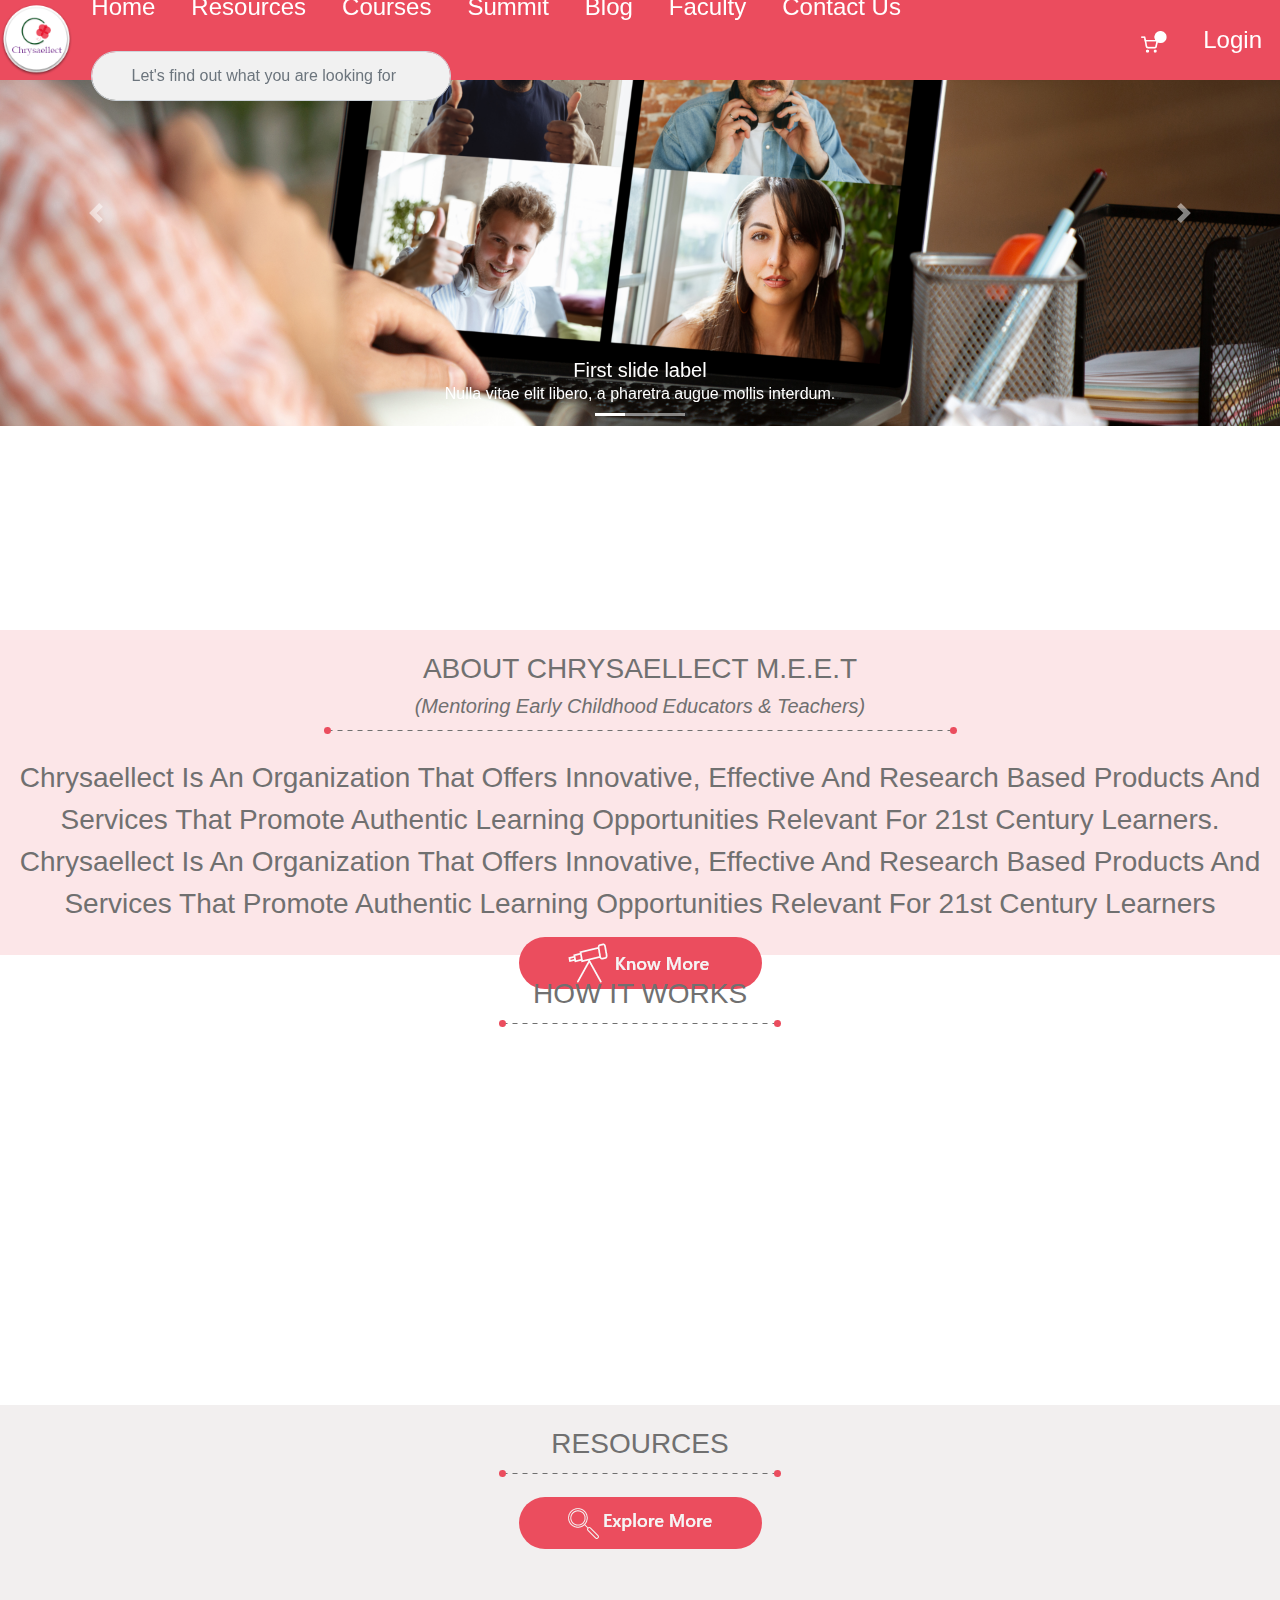
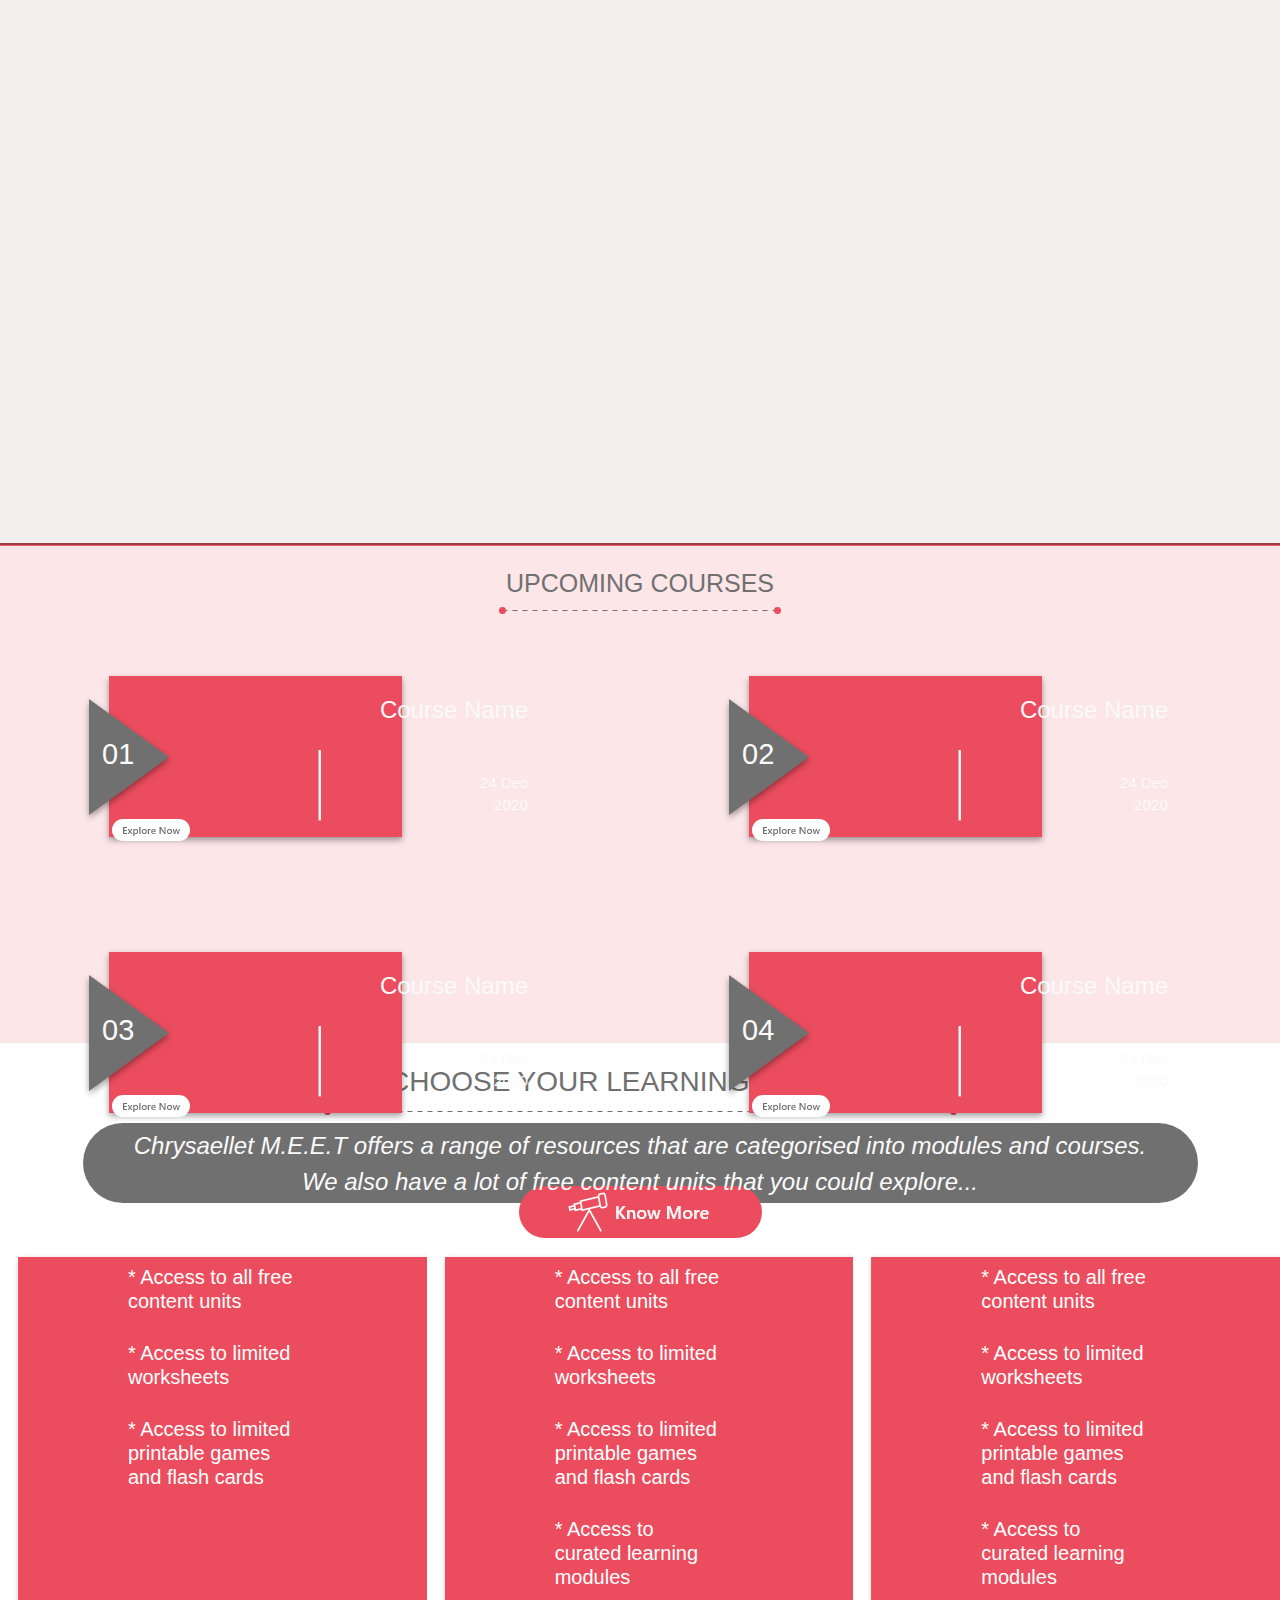
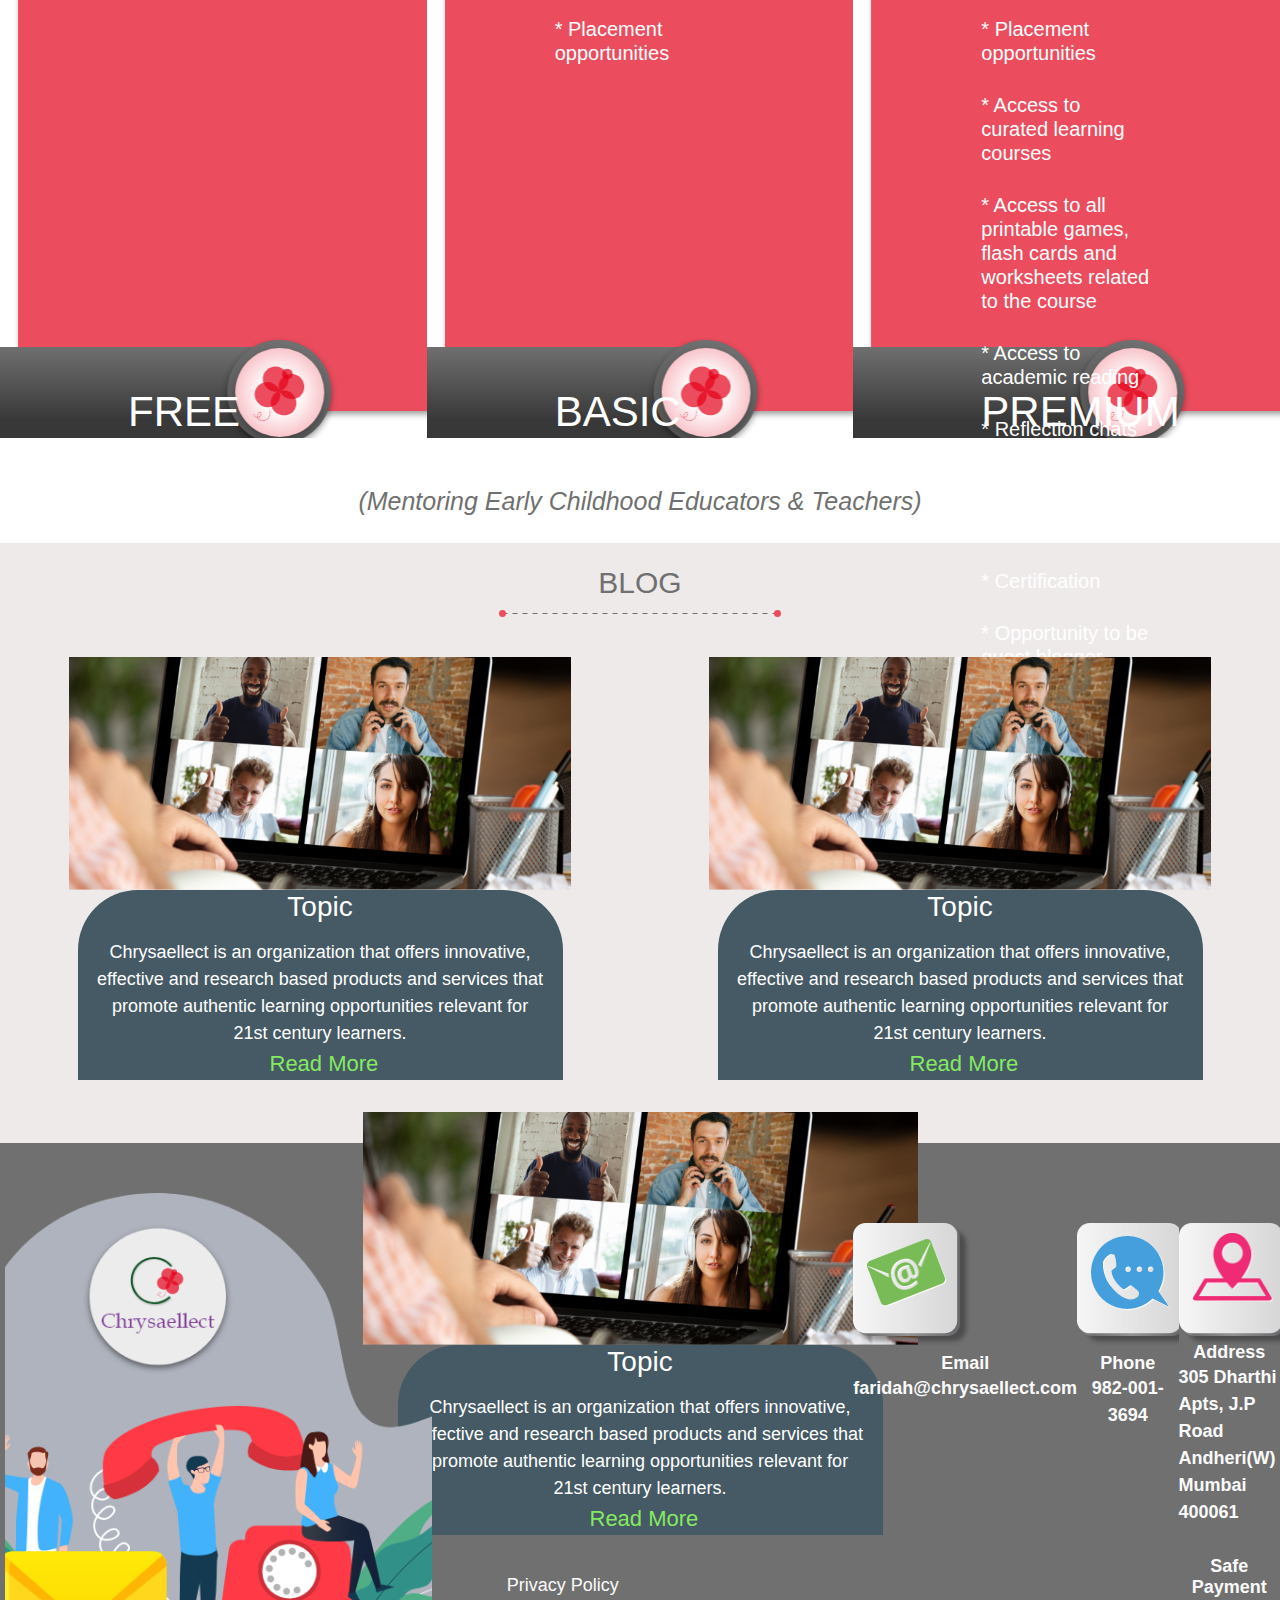
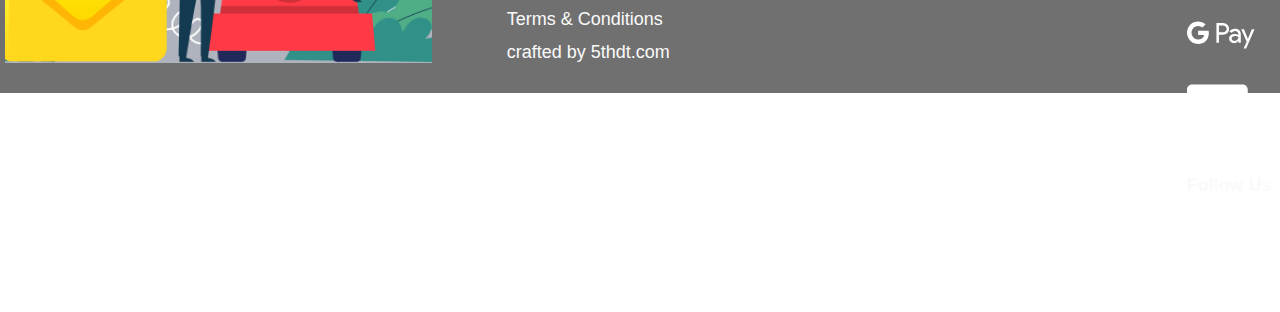
==== commit bed10cae: "Commit" ====
--- a/index.html
+++ b/index.html
@@ -165,6 +165,61 @@
 							<center>
 								<img src="assets/images/divider_2.png" width="282" class="img-fluid" alt="" />
 							</center>
+							
+							<div class="row">
+								<aside class="col course-new">
+									<h5>
+										<a href="#">course name</a>
+									</h5>
+									<h6>01</h6>
+									<p>
+										24 Dec <br />
+										2020
+									</p>
+									<a href="#">
+										<img src="assets/images/new_course_explore_now@2x.png" class="img-fluid" alt="" />
+									</a>
+								</aside>
+								<aside class="col course-new">
+									<h5>
+										<a href="#">course name</a>
+									</h5>
+									<h6>02</h6>
+									<p>
+										24 Dec <br />
+										2020
+									</p>
+									<a href="#">
+										<img src="assets/images/new_course_explore_now@2x.png" class="img-fluid" alt="" />
+									</a>
+								</aside>
+								<aside class="col course-new">
+									<h5>
+										<a href="#">course name</a>
+									</h5>
+									<h6>03</h6>
+									<p>
+										24 Dec <br />
+										2020
+									</p>
+									<a href="#">
+										<img src="assets/images/new_course_explore_now@2x.png" class="img-fluid" alt="" />
+									</a>
+								</aside>
+								<aside class="col course-new">
+									<h5>
+										<a href="#">course name</a>
+									</h5>
+									<h6>04</h6>
+									<p>
+										24 Dec <br />
+										2020
+									</p>
+									<a href="#">
+										<img src="assets/images/new_course_explore_now@2x.png" class="img-fluid" alt="" />
+									</a>
+								</aside>
+							</div>
 							
 							<center>
 								<a href="#">
--- a/assets/css/style.css
+++ b/assets/css/style.css
@@ -415,6 +415,73 @@
 	font-weight: 500 !important;
 }
 
+.course-new {
+	max-width: 100% !important;
+	height: 180px !important;
+	object-fit: cover !important;
+	display: flex;
+	flex-direction: column !important;
+	background-image: url("../images/course_new@2x.png");
+	background-repeat: no-repeat !important;
+	margin: 3rem 80px !important;
+	padding: 0 2rem !important;
+}
+
+.course-new h5 a{
+	color: #FAFAFA;
+	text-align: center;
+	padding-top: 4px !important;
+	font-family: "Segoe UI", sans-serif;
+	text-decoration: none !important;
+	font-size: 24px !important;
+	font-weight: 500 !important;
+	text-transform: capitalize !important;
+	float: right !important;
+}
+
+.course-new h5 a:hover{
+	color: #FAFAFA;
+	text-align: center;
+	padding-top: 4px !important;
+	font-family: "Segoe UI", sans-serif;
+	text-decoration: none !important;
+	font-size: 24px !important;
+	font-weight: 500 !important;
+	text-transform: capitalize !important;
+	float: right !important;
+}
+
+.course-new h6 {
+	font-family: "Segoe UI", sans-serif;
+	font-size: 29px !important;
+	font-weight: 500 !important;
+	padding-top: 12px !important;
+	color: #FAFAFA;
+	text-align: left;
+	margin-right: 25px !important;
+	margin-left: -10px !important;
+}
+
+.course-new p{
+	font-family: "Segoe UI", sans-serif;
+	font-size: 15.25px !important;
+	font-weight: 500 !important;
+	color: #FAFAFA;
+	text-align: right;
+	padding-left: 5.75rem !important;
+	margin-left: 7rem !important;
+	float: right !important;
+}
+
+.course-new img a {
+	max-width: 100% !important;
+	height: 22px !important;
+	object-fit: cover !important;
+	bottom: 10px !important;
+	object-position: center !important;
+	position: absolute !important;
+}
+
 .journey {
 	width: 100% !important;
 	height: 1100px !important;
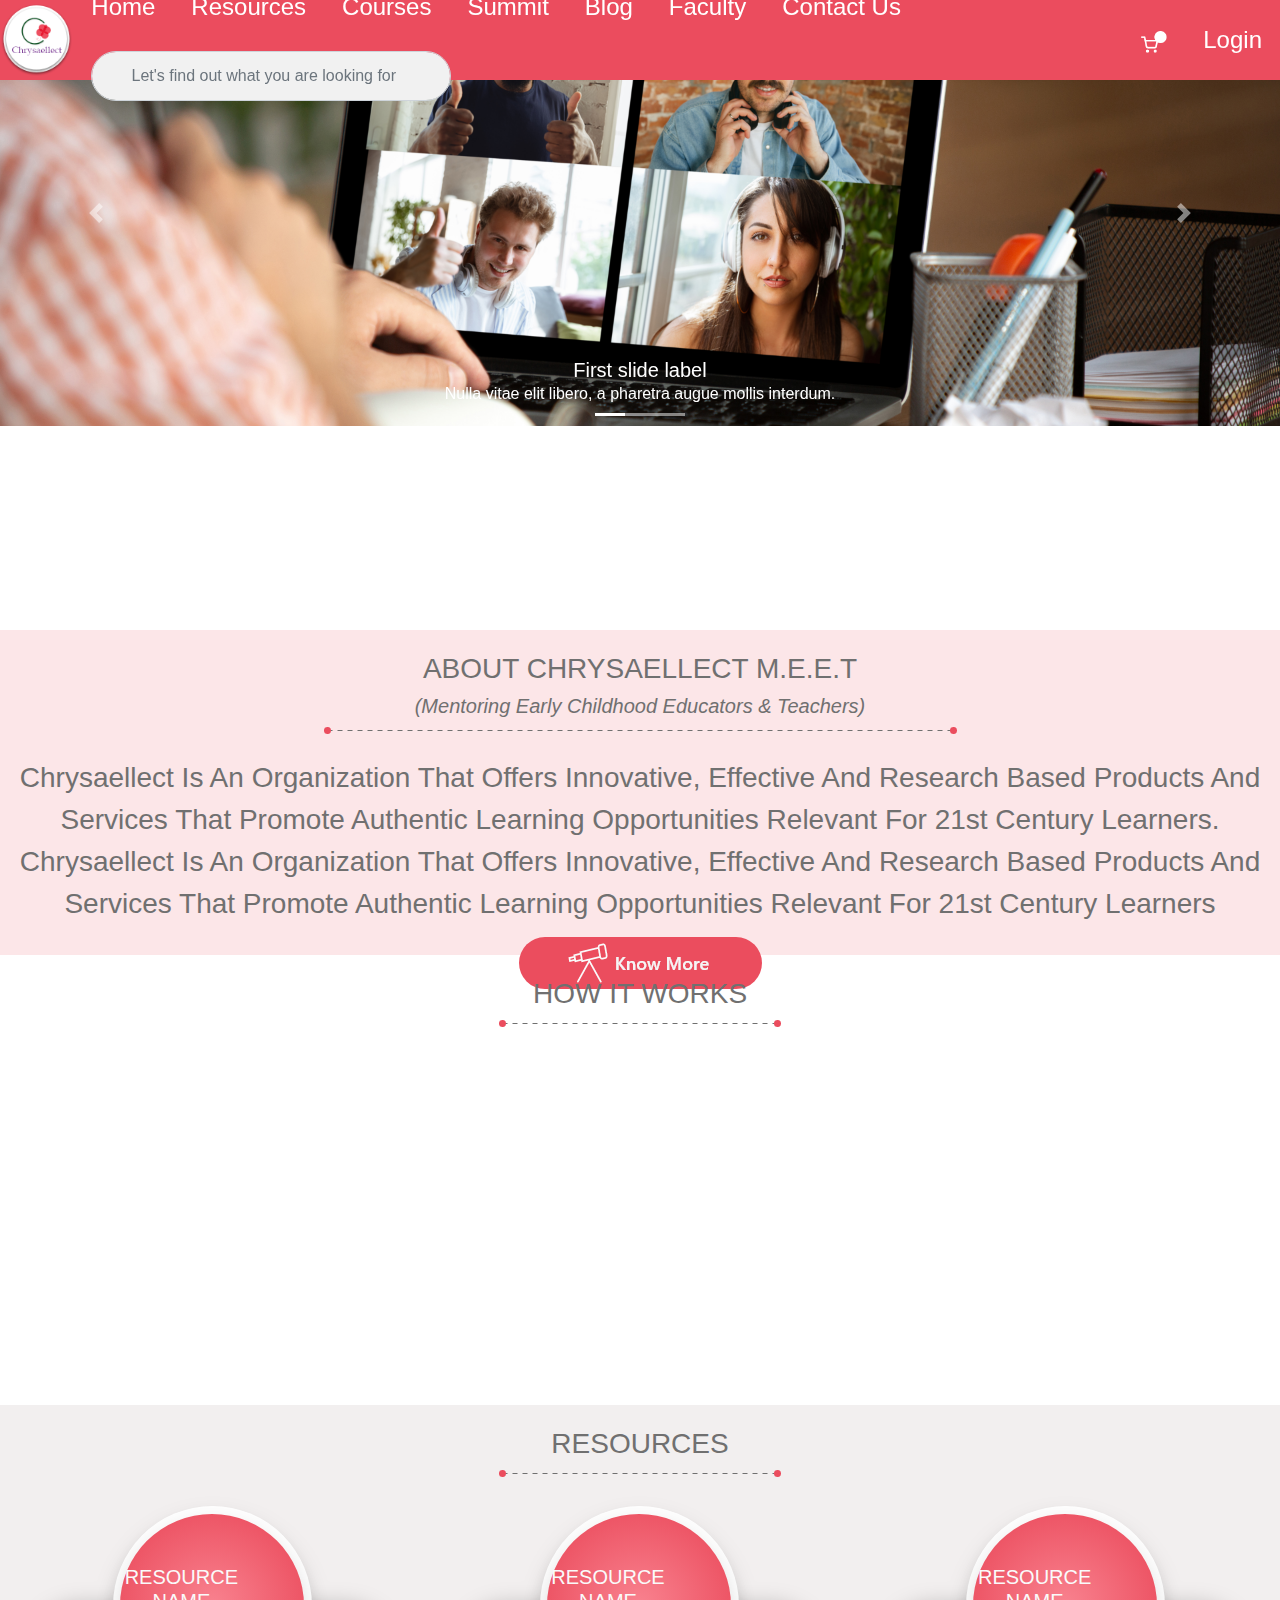
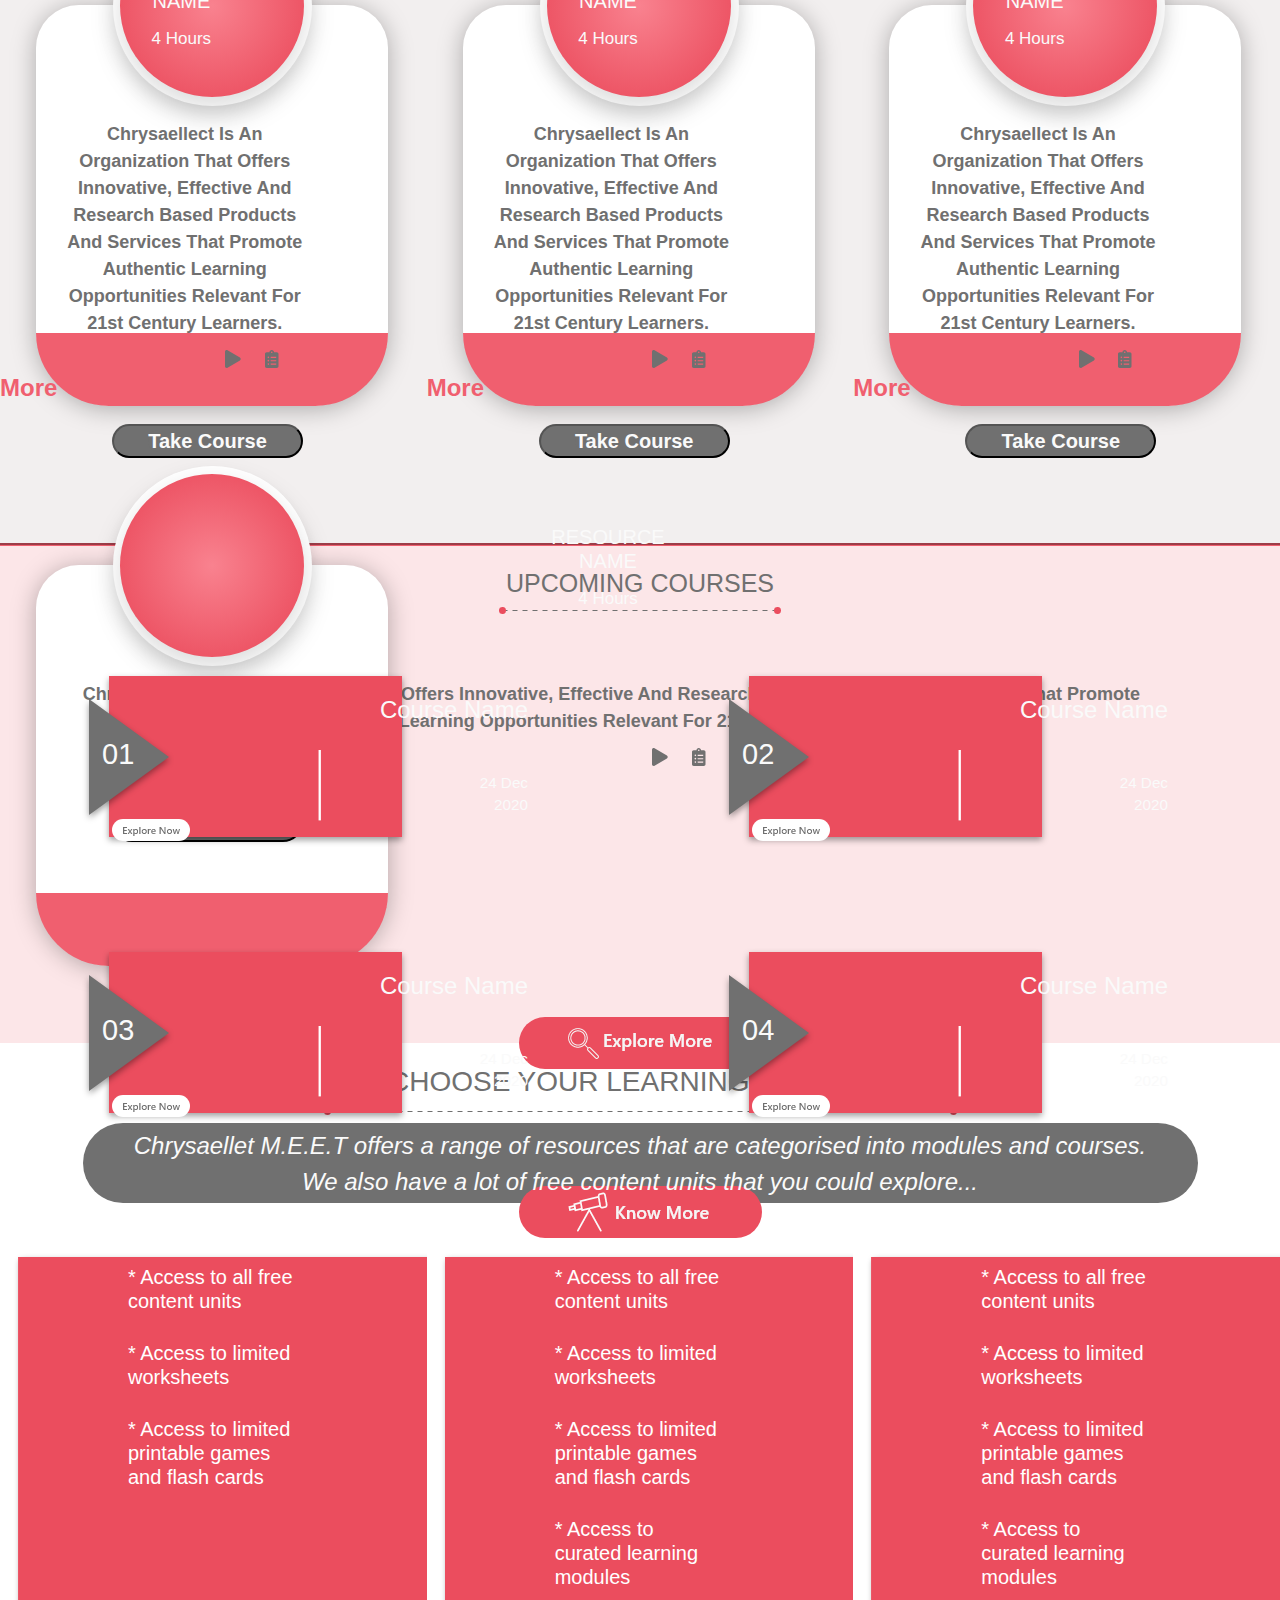
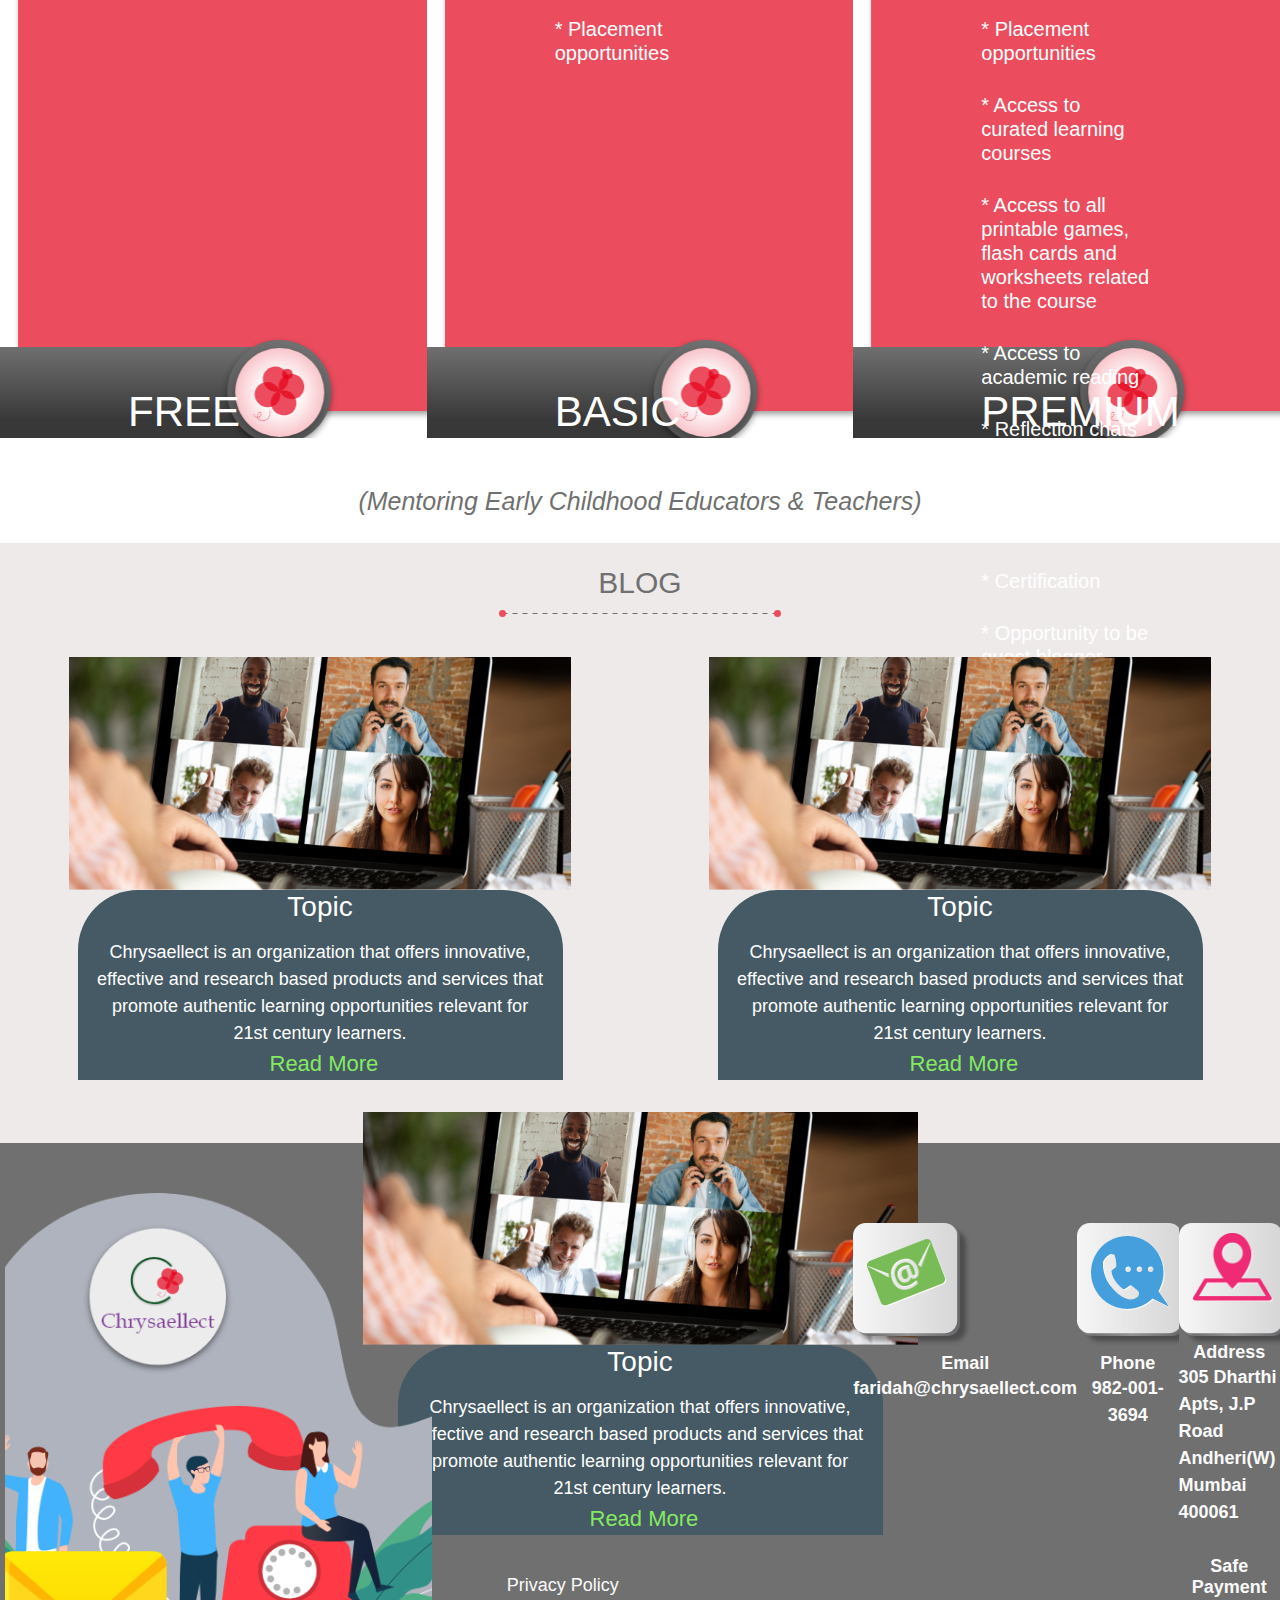
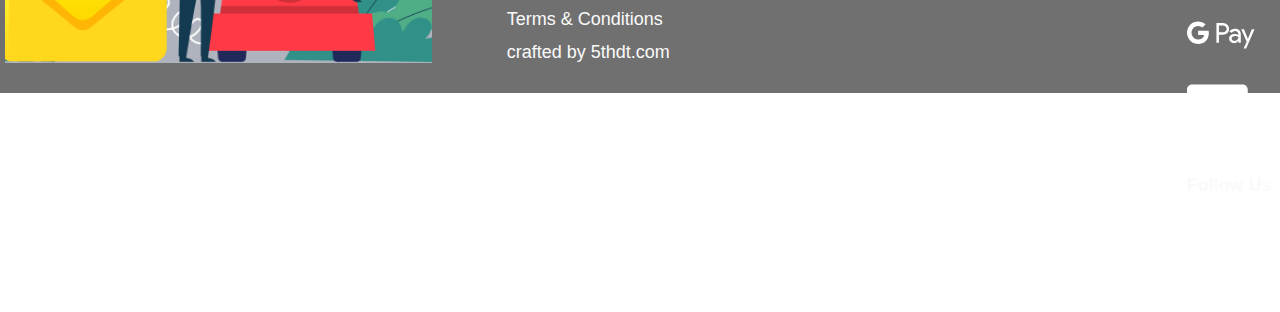
==== commit 89d94a3b: "Commit" ====
--- a/index.html
+++ b/index.html
@@ -152,6 +152,133 @@
 							<center>
 								<img src="assets/images/divider_2.png" class="img-fluid" alt="" />
 							</center>
+							
+							<div class="row">
+								<aside class="col resource-card">
+									<h4>resource <br /> name</h4>
+									<h6>4 Hours</h6>
+									<p>
+										Chrysaellect Is An Organization That Offers Innovative, Effective And Research Based Products And Services That Promote Authentic Learning Opportunities Relevant For 21st Century Learners.
+									</p>
+									<div class="row">
+										<div class="col">
+											<h3>
+												<a href="#">Read More</a>
+											</h3>
+										</div>
+										<div class="col">
+											<ul>
+												<li>
+													<a href="#">
+														<i class="fas fa-play"></i>
+													</a>
+												</li>
+												<li>
+													<a href="#">
+														<i class="fas fa-clipboard-list"></i>
+													</a>
+												</li>
+											</ul>
+										</div>
+									</div>
+									<button>
+										<a href="#">Take Course</a>
+									</button>
+								</aside>
+								<aside class="col resource-card">
+									<h4>resource <br /> name</h4>
+									<h6>4 Hours</h6>
+									<p>
+										Chrysaellect Is An Organization That Offers Innovative, Effective And Research Based Products And Services That Promote Authentic Learning Opportunities Relevant For 21st Century Learners.
+									</p>
+									<div class="row">
+										<div class="col">
+											<h3>
+												<a href="#">Read More</a>
+											</h3>
+										</div>
+										<div class="col">
+											<ul>
+												<li>
+													<a href="#">
+														<i class="fas fa-play"></i>
+													</a>
+												</li>
+												<li>
+													<a href="#">
+														<i class="fas fa-clipboard-list"></i>
+													</a>
+												</li>
+											</ul>
+										</div>
+									</div>
+									<button>
+										<a href="#">Take Course</a>
+									</button>
+								</aside>
+								<aside class="col resource-card">
+									<h4>resource <br /> name</h4>
+									<h6>4 Hours</h6>
+									<p>
+										Chrysaellect Is An Organization That Offers Innovative, Effective And Research Based Products And Services That Promote Authentic Learning Opportunities Relevant For 21st Century Learners.
+									</p>
+									<div class="row">
+										<div class="col">
+											<h3>
+												<a href="#">Read More</a>
+											</h3>
+										</div>
+										<div class="col">
+											<ul>
+												<li>
+													<a href="#">
+														<i class="fas fa-play"></i>
+													</a>
+												</li>
+												<li>
+													<a href="#">
+														<i class="fas fa-clipboard-list"></i>
+													</a>
+												</li>
+											</ul>
+										</div>
+									</div>
+									<button>
+										<a href="#">Take Course</a>
+									</button>
+								</aside>
+								<aside class="col resource-card">
+									<h4>resource <br /> name</h4>
+									<h6>4 Hours</h6>
+									<p>
+										Chrysaellect Is An Organization That Offers Innovative, Effective And Research Based Products And Services That Promote Authentic Learning Opportunities Relevant For 21st Century Learners.
+									</p>
+									<div class="row">
+										<div class="col">
+											<h3>
+												<a href="#">Read More</a>
+											</h3>
+										</div>
+										<div class="col">
+											<ul>
+												<li>
+													<a href="#">
+														<i class="fas fa-play"></i>
+													</a>
+												</li>
+												<li>
+													<a href="#">
+														<i class="fas fa-clipboard-list"></i>
+													</a>
+												</li>
+											</ul>
+										</div>
+									</div>
+									<button>
+										<a href="#">Take Course</a>
+									</button>
+								</aside>
+							</div>
 							
 							<center>
 								<a href="#">
--- a/assets/css/style.css
+++ b/assets/css/style.css
@@ -386,15 +386,104 @@
 }
 
 .resource-card {
-	width: 50% !important;
-	height: 450px !important;
-	border-radius: 43px 76px !important;
-	object-fit: cover !important;
+	max-width: 100% !important;
+	height: 560px !important;
 	display: flex;
 	flex-direction: column !important;
-	flex-wrap: wrap !important;
-	position: absolute !important;
-	text-align: center !important;
+	background-image: url("../images/resource_course@2x.png");
+	background-repeat: no-repeat !important;
+}
+
+.resource-card h4 {
+	max-width: 100% !important;
+	font-family: "Segoe UI", sans-serif;
+	text-align: center !important;
+	font-size: 20px !important;
+	color: #FAFAFA !important;
+	text-transform: uppercase;
+	padding-top: 5rem !important;
+	margin-left: 5rem !important;
+	margin-right: 9rem !important;
+	float: left !important;
+}
+
+.resource-card h6 {
+	max-width: 100% !important;
+	font-family: "Segoe UI", sans-serif;
+	text-align: center !important;
+	font-size: 17px !important;
+	color: #FAFAFA !important;
+	text-transform: capitalize;
+	padding-top: 1rem !important;
+	margin-left: 5rem !important;
+	margin-right: 9rem !important;
+	float: left !important;
+}
+
+.resource-card p{
+	padding-top: 4.49rem !important;
+	font-family: "Segoe UI", sans-serif;
+	text-align: center !important;
+	font-size: 18px !important;
+	color: #707070 !important;
+	margin-left: 3.42rem !important;
+	margin-right: 7rem !important;
+	text-transform: capitalize;
+	font-weight: 600 !important;
+}
+
+.resource-card h3 a, .resource-card h3 a:hover{
+	text-align: center !important;
+	font-family: "Segoe UI", sans-serif;
+	font-size: 24px !important;
+	font-weight: 600 !important;
+	text-decoration: none !important;
+	color: #F05F6F !important;
+	margin: 0 auto !important;
+	padding-left: 7.44rem !important;
+}
+
+.resource-card ul {
+	list-style: none;
+}
+
+.resource-card ul li{
+	display: block;
+	float: left !important;
+	font-size: 18px !important;
+	text-align: right !important;
+	padding: 10px 12px !important;
+}
+
+.resource-card ul li a{
+	text-decoration: none !important;
+	color: #707070 !important;
+}
+
+.resource-card ul li a:hover{
+	text-decoration: none !important;
+	color: #707070 !important;
+}
+
+.resource-card button {
+	background-color: #707070 !important;
+	border-radius: 38px !important;
+	width: 191px !important;
+	height: 40px !important;
+	box-shadow: 0 0 0 0 transparent;
+	margin: 20px 7rem !important;
+}
+
+.resource-card button a, .resource-card button a:hover{
+	background-color: #707070 !important;
+	border-radius: 38px !important;
+	color: #FAFAFA;
+	font-family: "Segoe UI", sans-serif;
+	font-size: 20px;
+	font-weight: 600;
+	text-decoration: none;
+	text-transform: capitalize !important;
+	max-width: 100% !important;
 }
 
 .courses-upcoming {
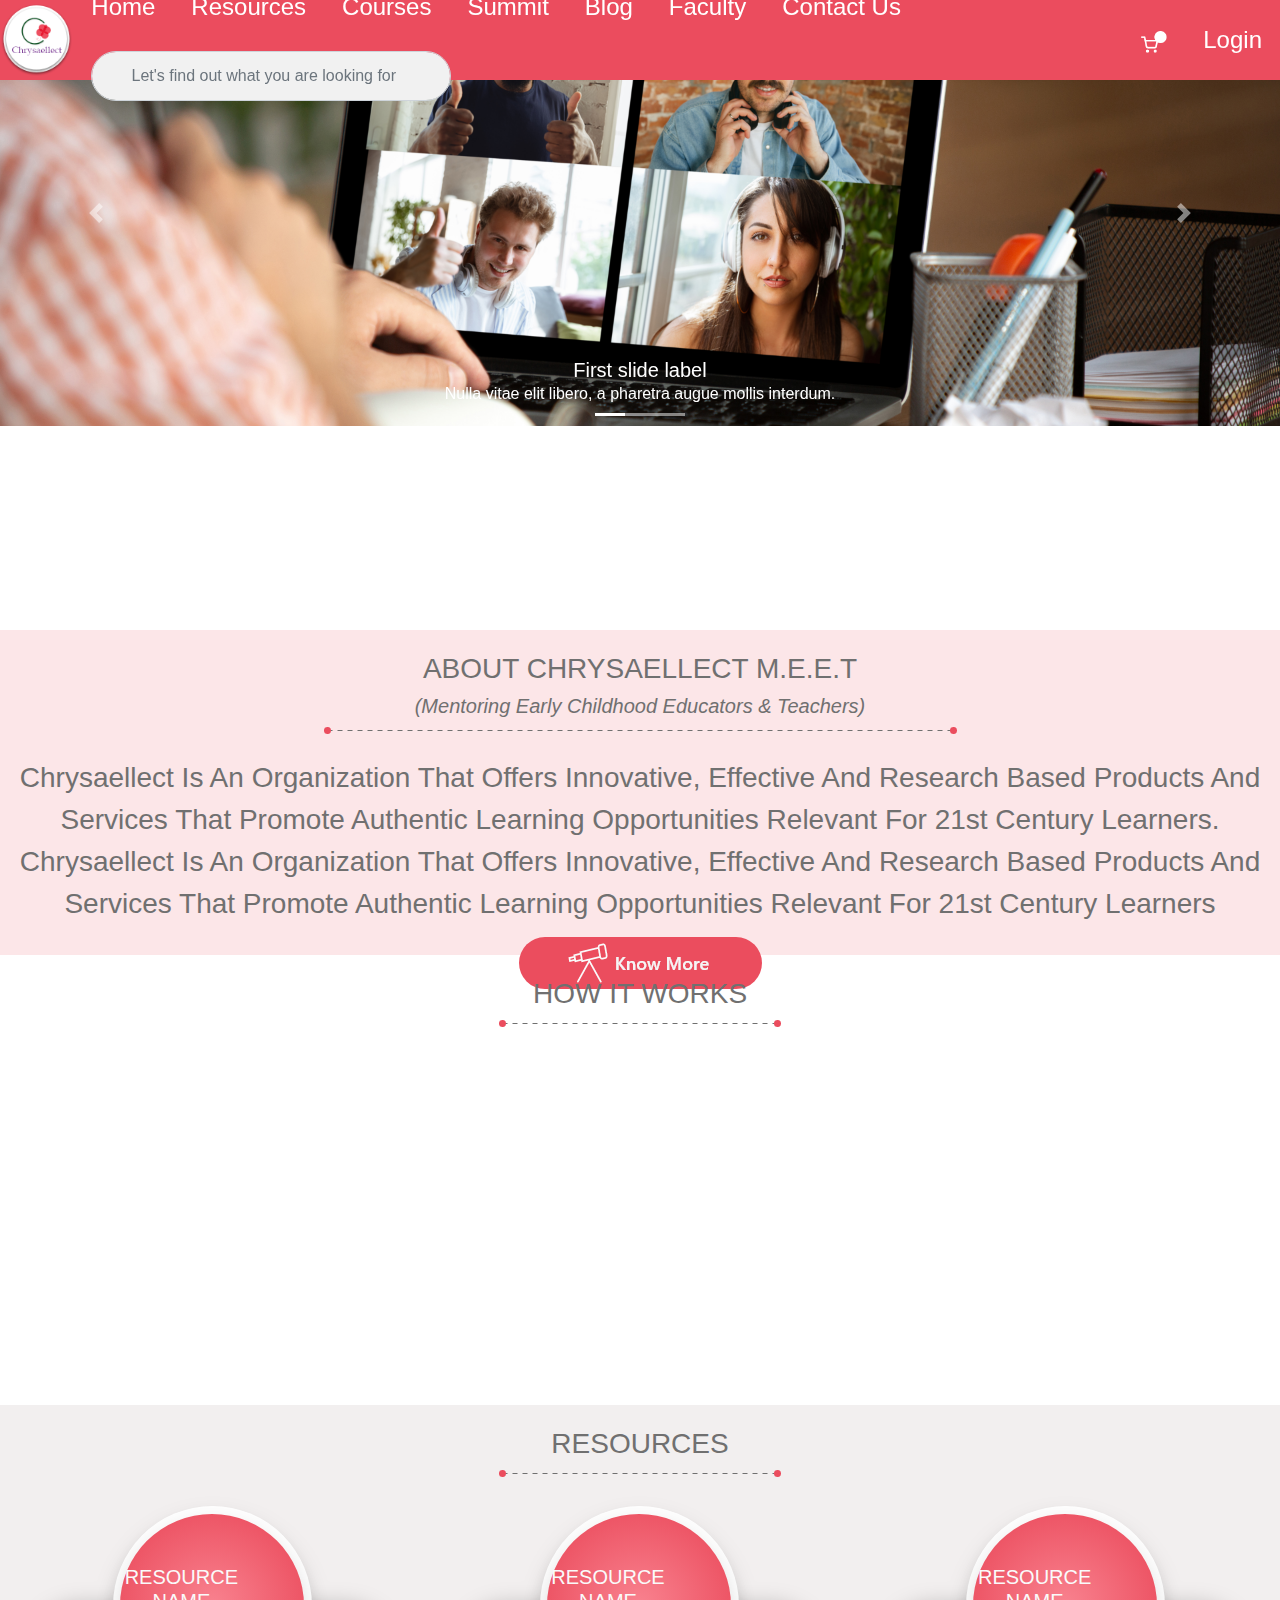
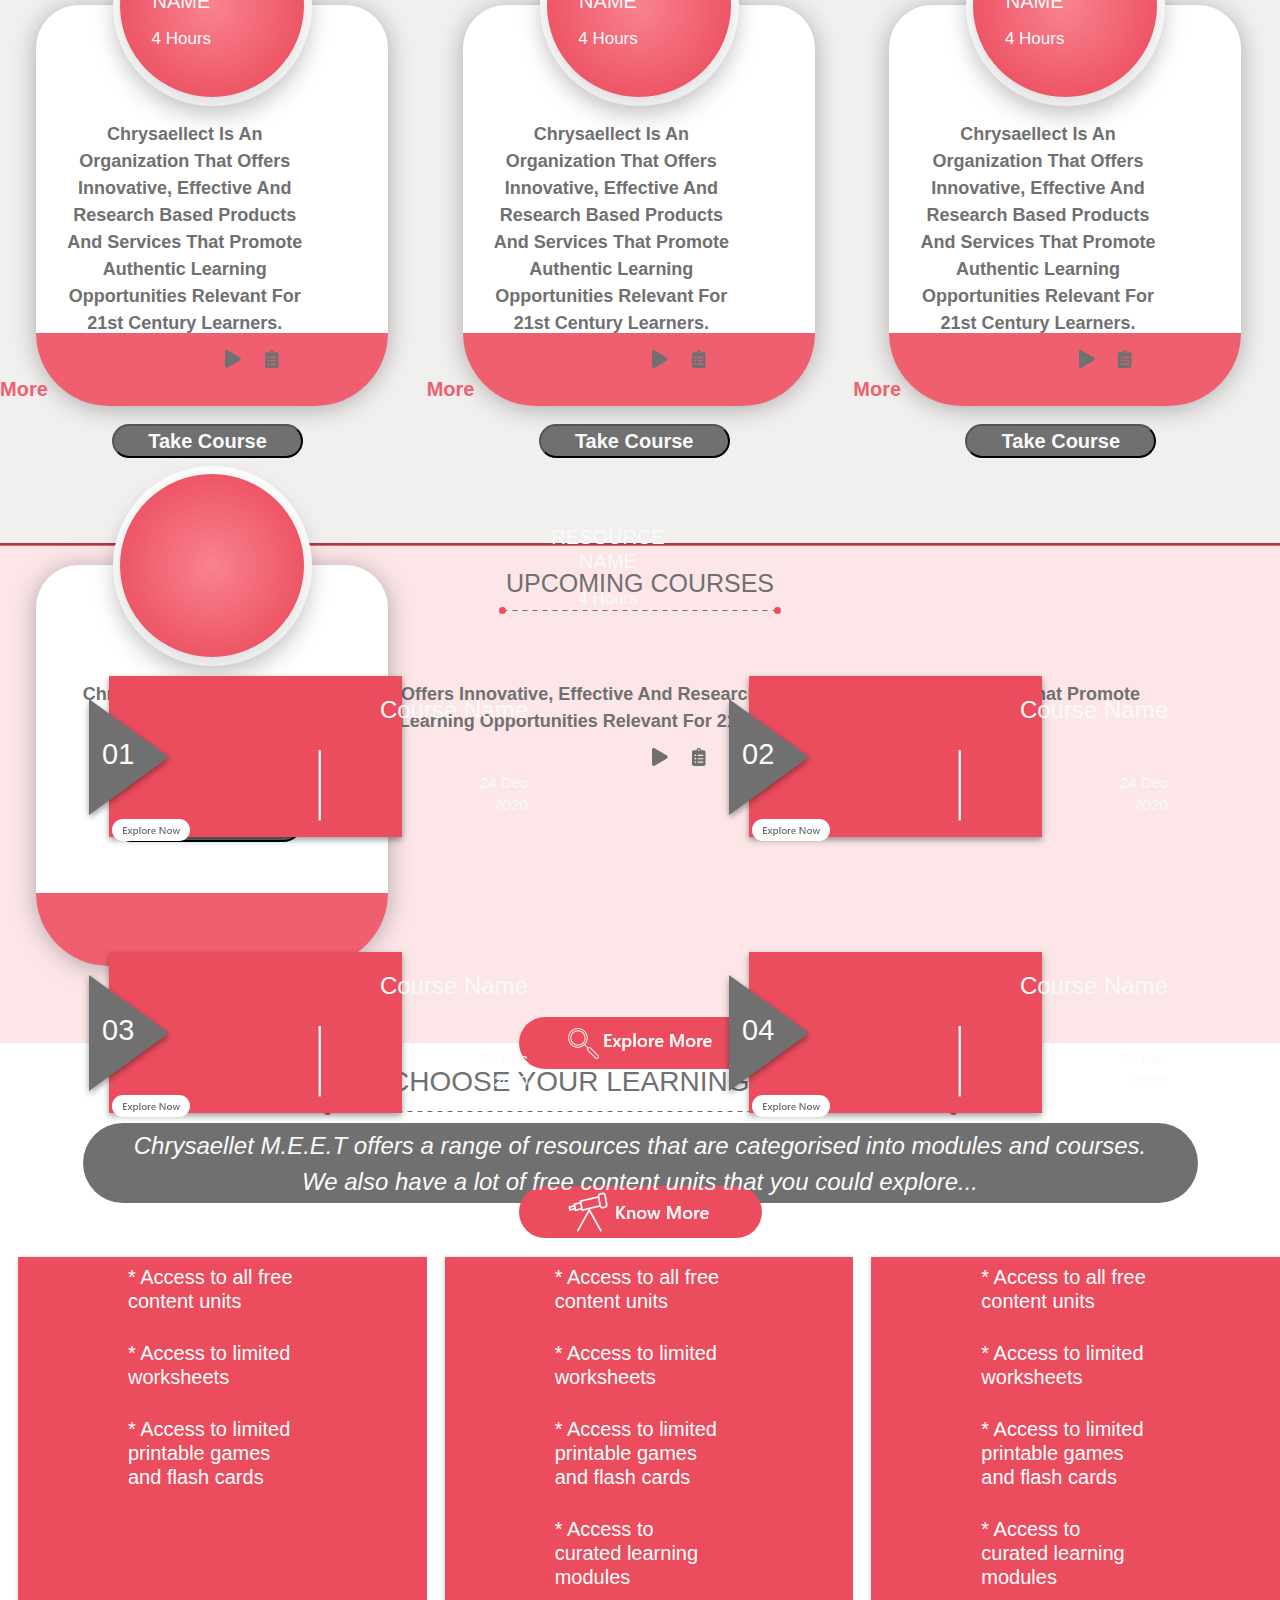
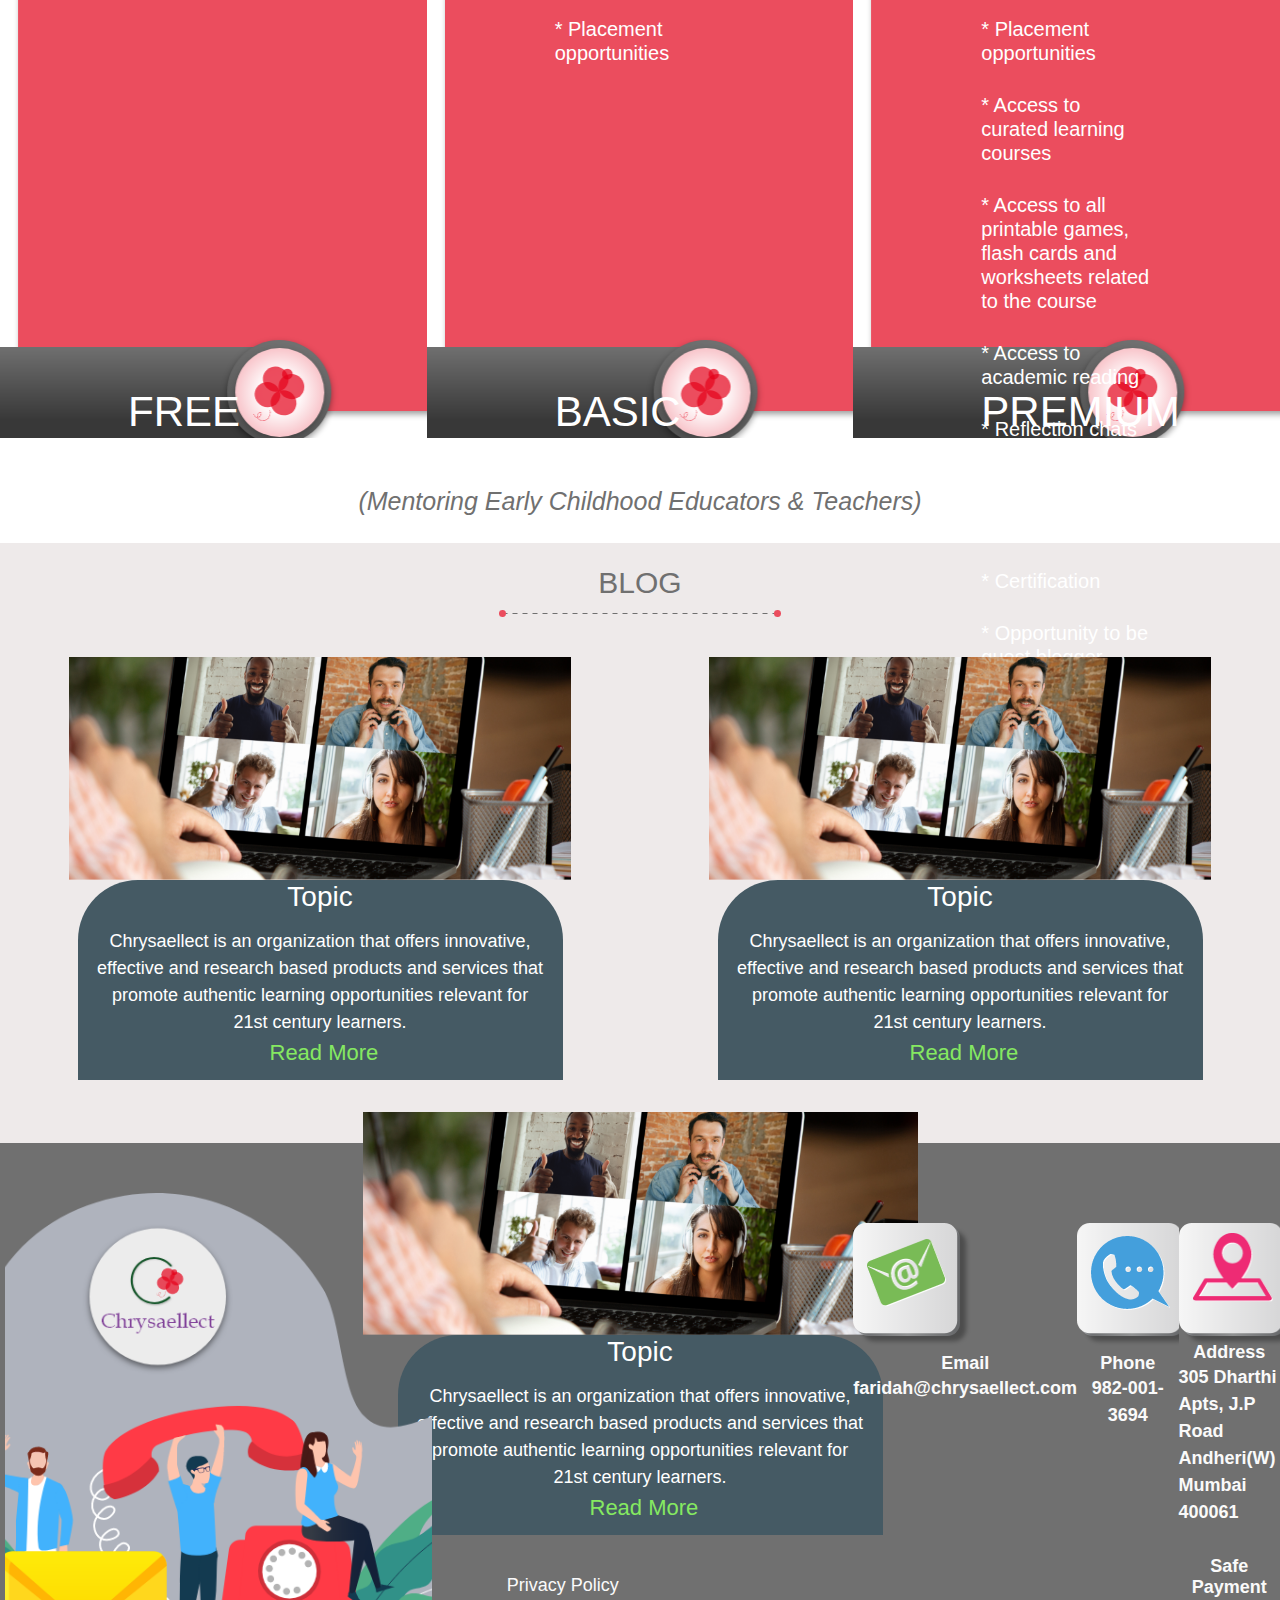
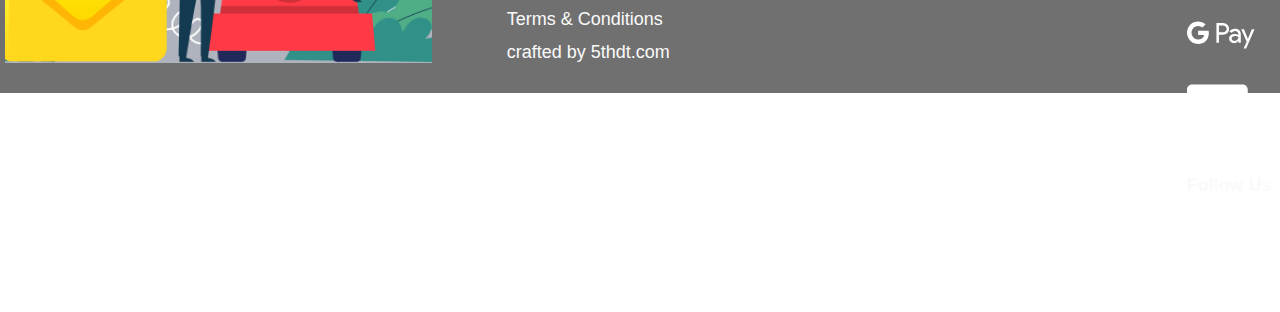
==== commit 08b25465: "Commit" ====
--- a/index.html
+++ b/index.html
@@ -10,7 +10,6 @@
 		<link rel="stylesheet" href="assets/css/style.css">
 		<!-- FontAwesome CSS -->
 		<link rel="stylesheet" href="assets/fonts/css/all.css">
-		<link rel="stylesheet" href="https://cdn.linearicons.com/free/1.0.0/icon-font.min.css">
     </head>
 
 	<body>
@@ -29,13 +28,13 @@
 						<div class="collapse navbar-collapse" id="chrys-nav">
 							<ul class="navbar-nav mr-auto nav nav-tabs">
 								<li class="nav-item">
-									<a class="nav-link" href="#">Home</a>
+									<a class="nav-link" href="index.html">Home</a>
 								</li>
 								<li class="nav-item">
 									<a class="nav-link" href="#">Resources</a>
 								</li>
 								<li class="nav-item">
-									<a class="nav-link" href="#">Courses</a>
+									<a class="nav-link" href="courses/course_home.html">Courses</a>
 								</li>
 								<li class="nav-item">
 									<a class="nav-link" href="#">Summit</a>
@@ -88,21 +87,21 @@
 								
 								<div class="carousel-inner">
 									<div class="carousel-item active" data-interval="10000">
-										<img src="assets/images/slider/slider_1@2x.png" class="d-block w-100" alt="" />
+										<img src="assets/images/slider/slider_1@2x.png" class="d-block w-100" style="overflow: hidden !important;" alt="" />
 										<div class="carousel-caption d-none d-md-block">
 											<h5>First slide label</h5>
 											<p>Nulla vitae elit libero, a pharetra augue mollis interdum.</p>
 										</div>
 									</div>
 									<div class="carousel-item" data-interval="2000">
-										<img src="assets/images/slider/slider_1@2x.png" class="d-block w-100" alt="" />
+										<img src="assets/images/slider/slider_1@2x.png" class="d-block w-100" style="overflow: hidden !important;" alt="" />
 										<div class="carousel-caption d-none d-md-block">
 											<h5>Second slide label</h5>
 											<p>Nulla vitae elit libero, a pharetra augue mollis interdum.</p>
 										</div>
 									</div>
 									<div class="carousel-item" data-interval="4000">
-										<img src="assets/images/slider/slider_1@2x.png" class="d-block w-100" alt="" />
+										<img src="assets/images/slider/slider_1@2x.png" class="d-block w-100" style="overflow: hidden !important;" alt="" />
 										<div class="carousel-caption d-none d-md-block">
 											<h5>Third slide label</h5>
 											<p>Nulla vitae elit libero, a pharetra augue mollis interdum.</p>
@@ -588,7 +587,6 @@
 		
 		<!-- FontAwesome JS -->
 		<script src="assets/fonts/js/all.js"></script>
-		<script src="https://cdn.linearicons.com/free/1.0.0/svgembedder.min.js"></script>
 		
 	</body>
-</html>
+</html>--- a/assets/css/style.css
+++ b/assets/css/style.css
@@ -1,4 +1,6 @@
 @charset "utf-8";
+
+@import url("style.responsive.css");
 
 @import url("colors.css");
 
@@ -435,7 +437,7 @@
 .resource-card h3 a, .resource-card h3 a:hover{
 	text-align: center !important;
 	font-family: "Segoe UI", sans-serif;
-	font-size: 24px !important;
+	font-size: 20px !important;
 	font-weight: 600 !important;
 	text-decoration: none !important;
 	color: #F05F6F !important;
@@ -688,7 +690,7 @@
 
 .post-bottom {
 	width: 485px !important;
-	height: 210px !important;
+	height: 380px !important;
 	background-color: #455A64 !important;
 	object-position: bottom;
 	bottom: 0;
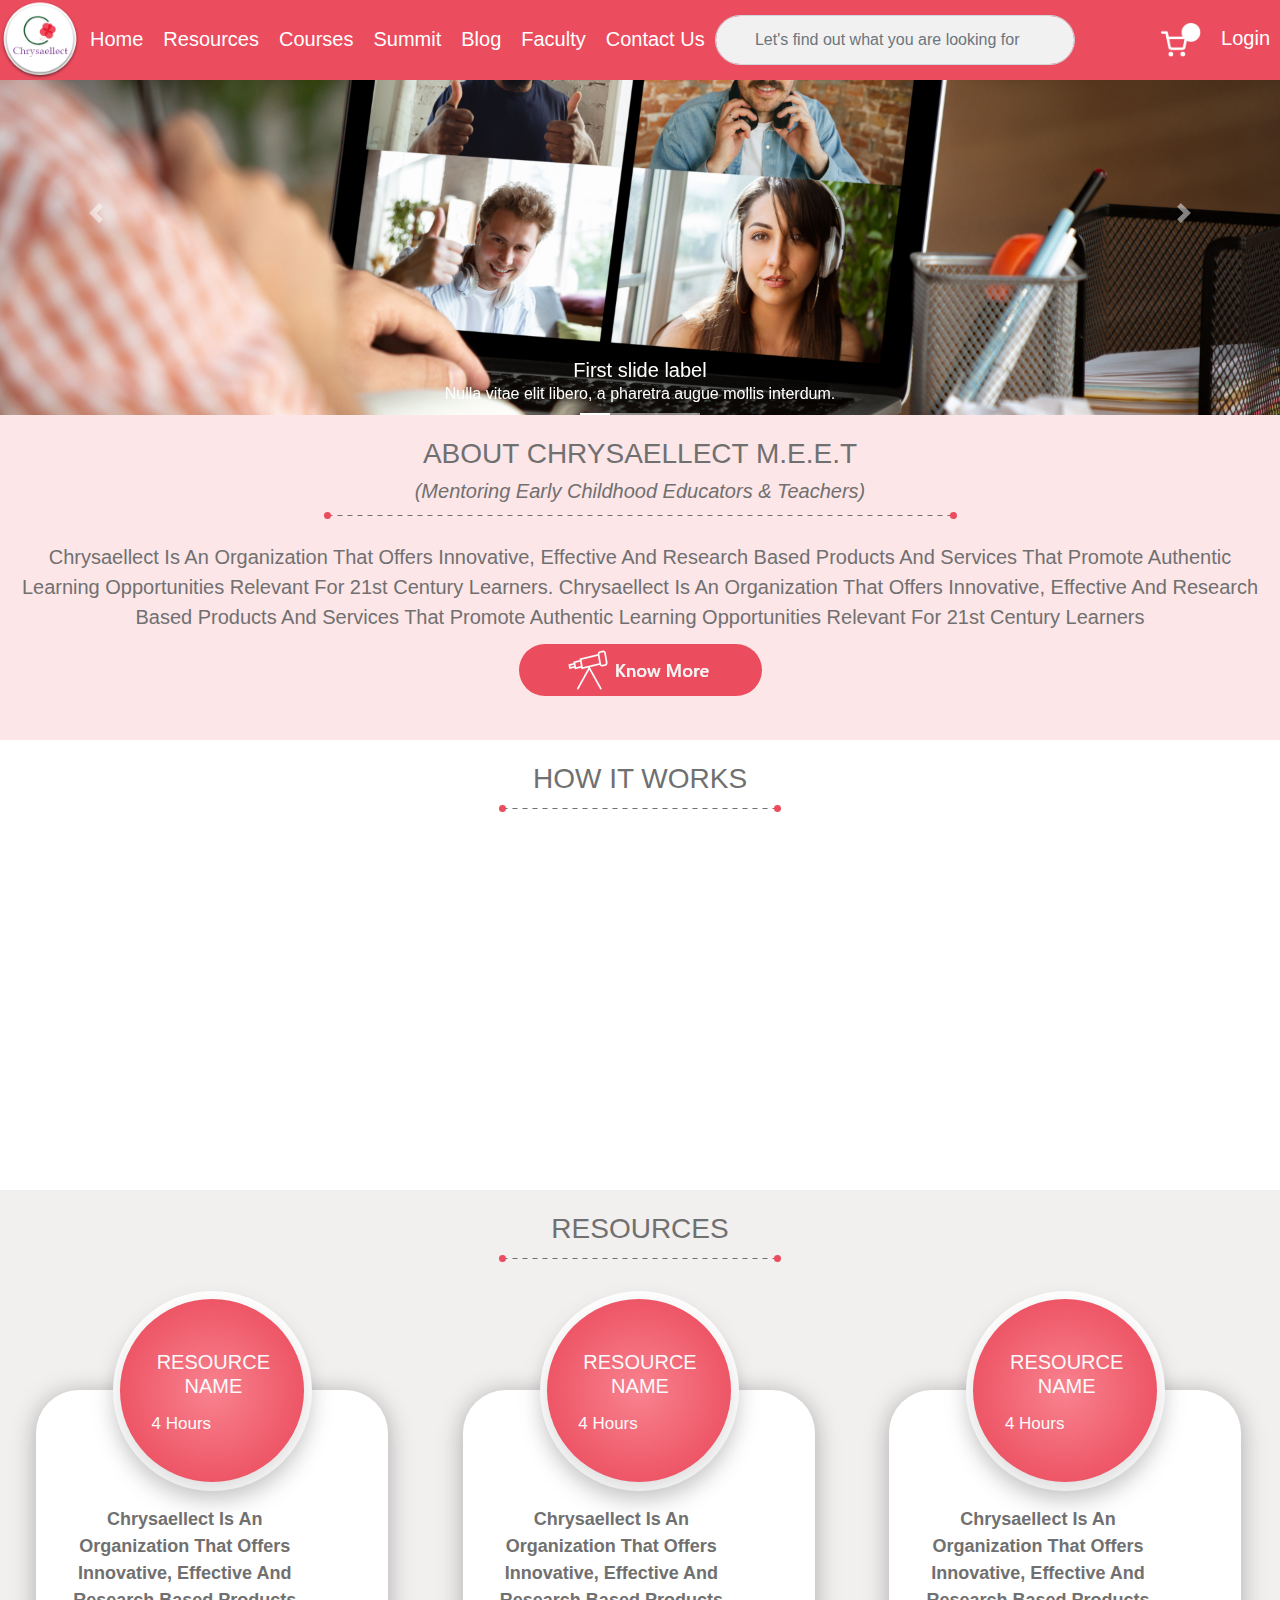
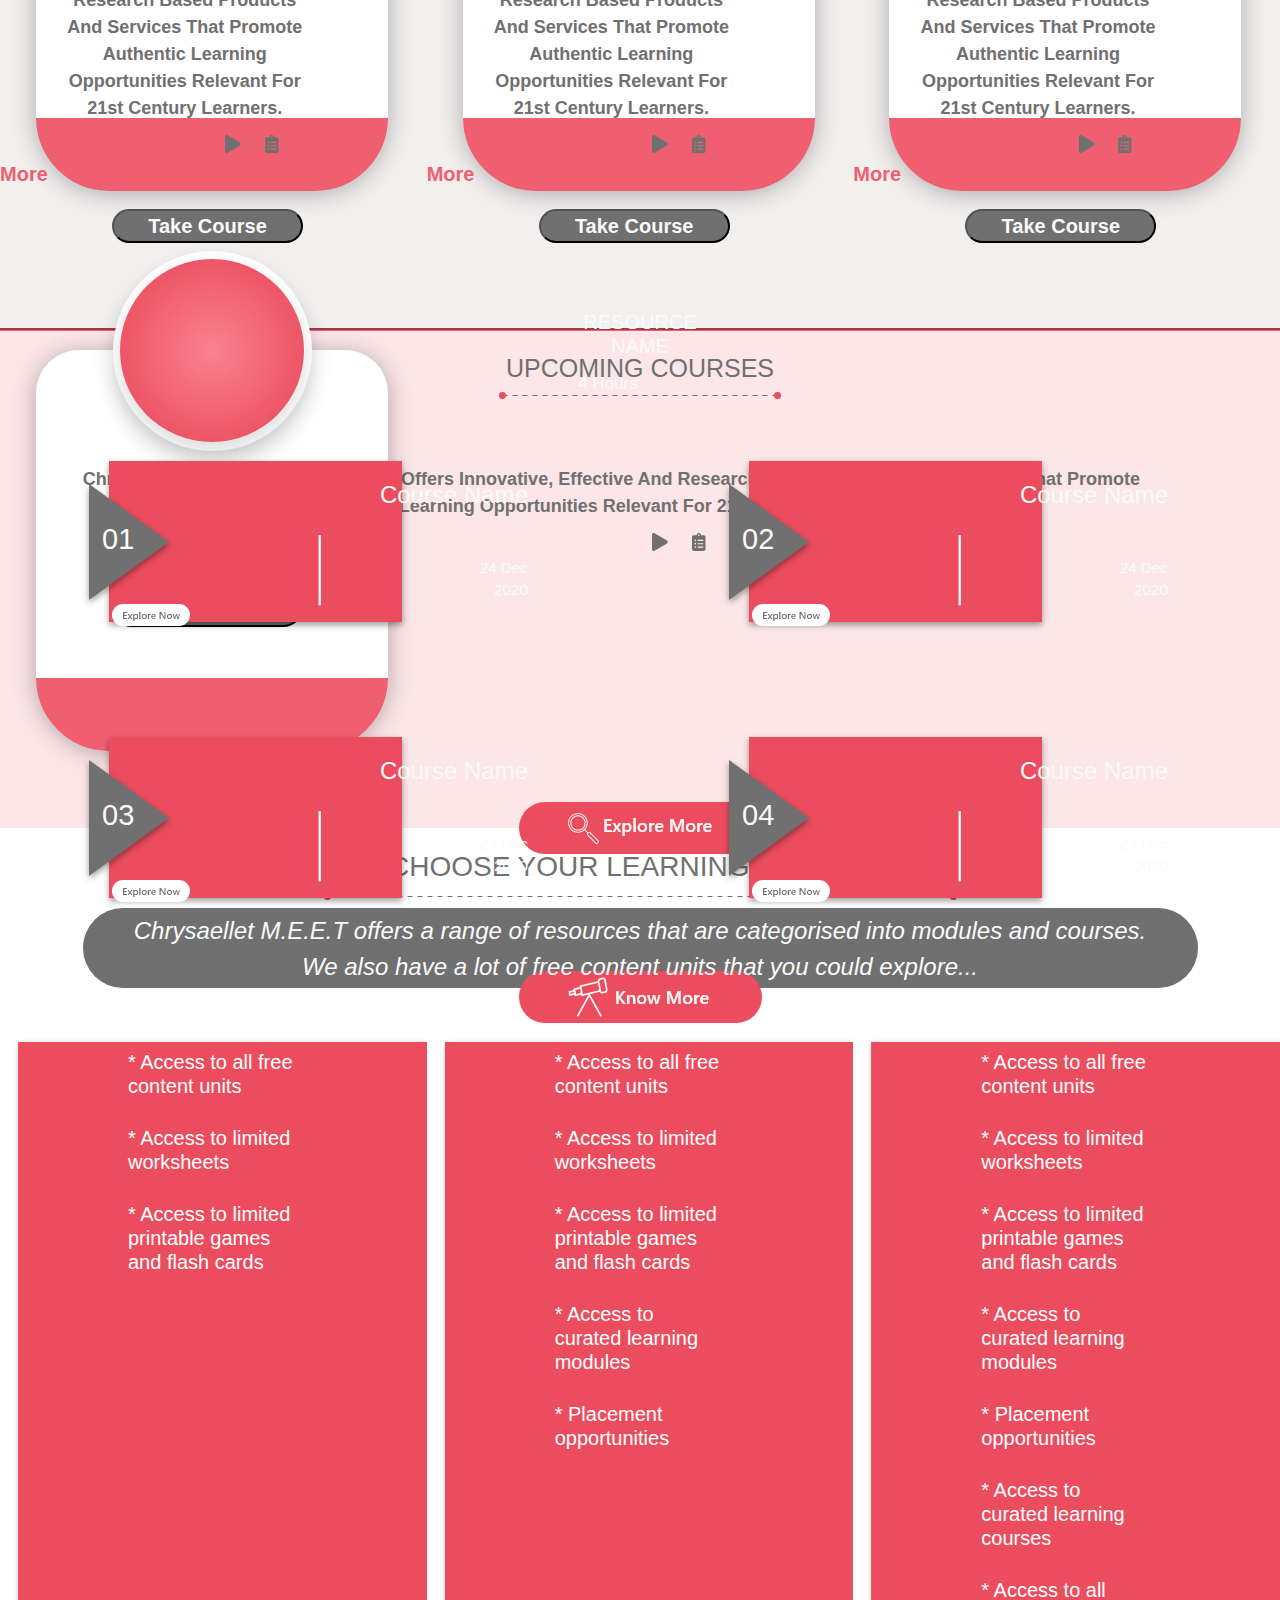
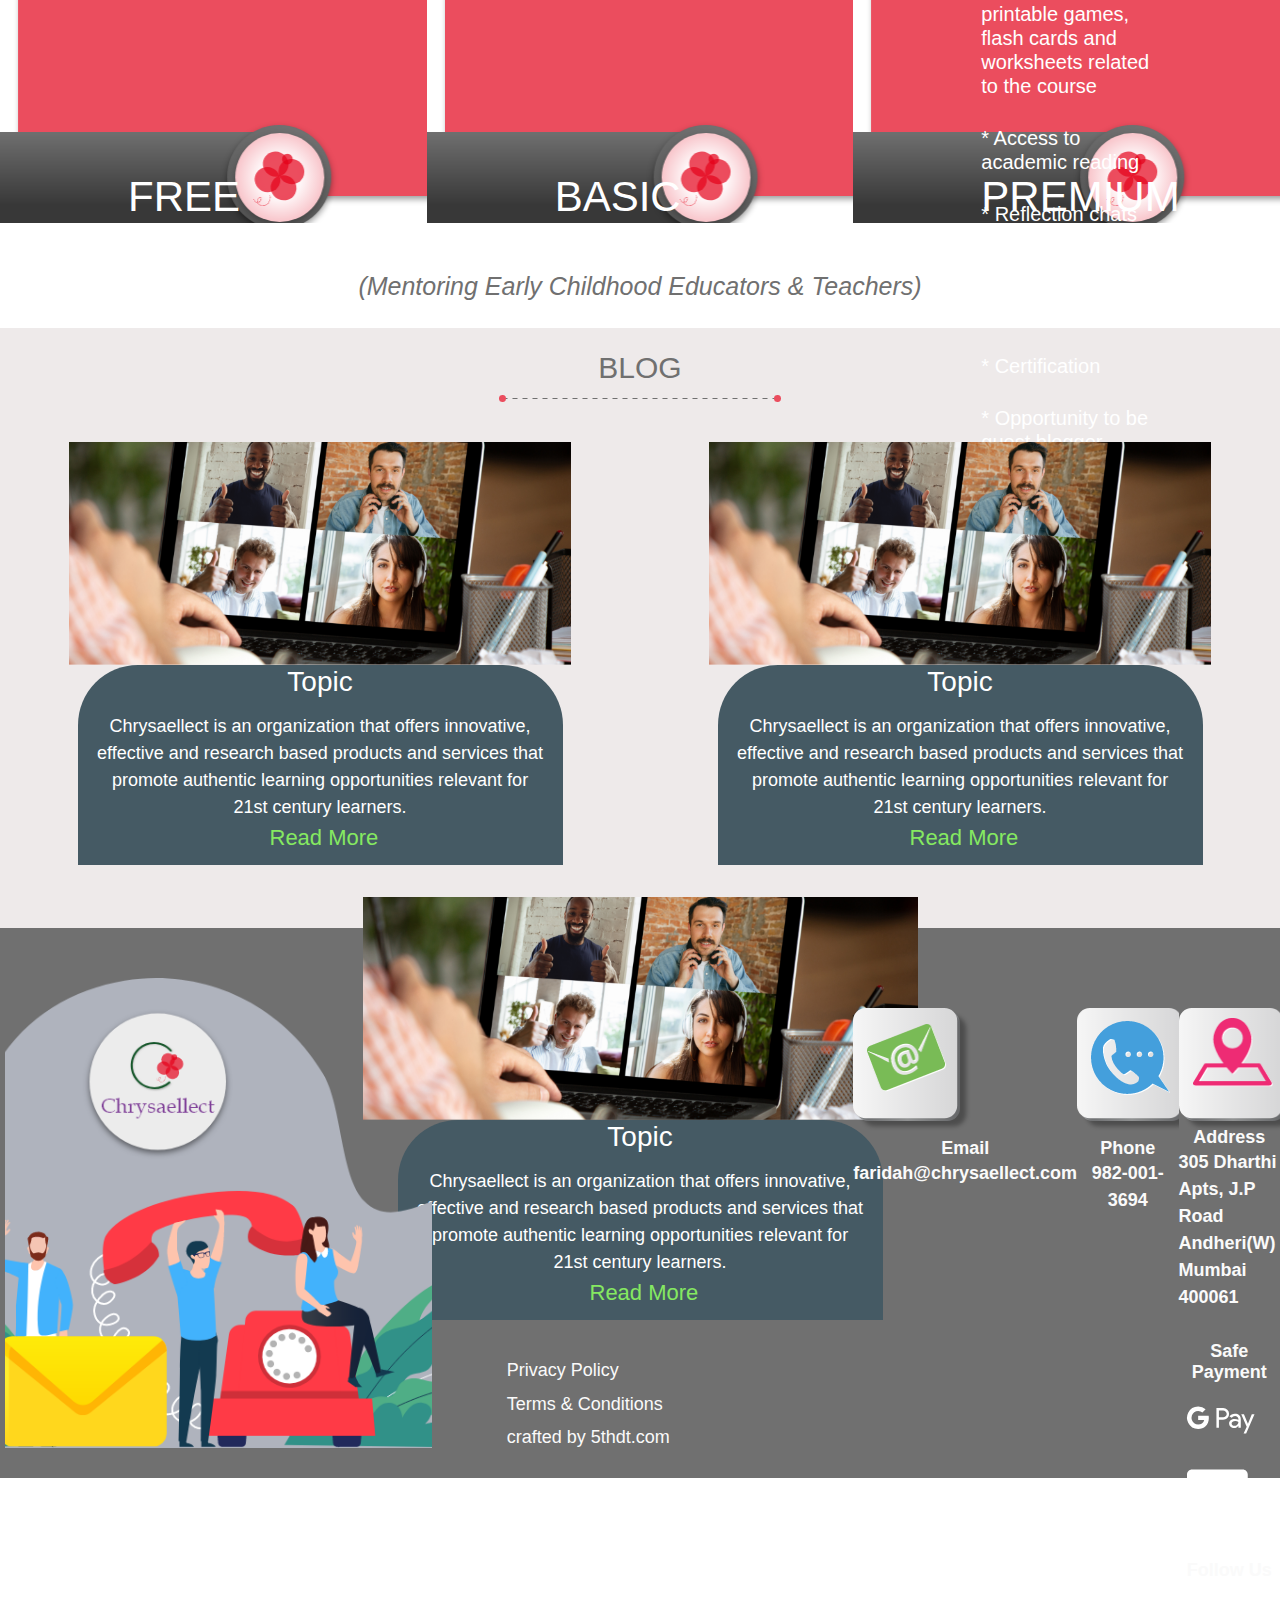
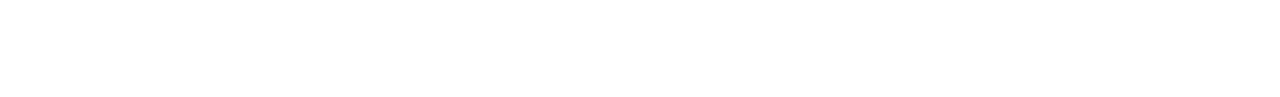
==== commit 492fd060: "Commmit" ====
--- a/index.html
+++ b/index.html
@@ -16,7 +16,7 @@
 		
 		<div class="container-fluid">
 			<div class="row">
-				<div class="col">
+				<div class="col-12">
 					<nav class="navbar fixed-top navbar-expand-lg navbar-light nav_bg_red">
 						<a class="navbar-brand" href="#">
 							<img src="assets/images/logo/logo@2x.png" width="80" height="80" class="img-fluid" alt="" />
@@ -26,7 +26,7 @@
 						</button>
 						
 						<div class="collapse navbar-collapse" id="chrys-nav">
-							<ul class="navbar-nav mr-auto nav nav-tabs">
+							<ul class="navbar-nav mr-auto">
 								<li class="nav-item">
 									<a class="nav-link" href="index.html">Home</a>
 								</li>
@@ -83,6 +83,7 @@
 									<li data-target="#chrys-slide" data-slide-to="0" class="active"></li>
 									<li data-target="#chrys-slide" data-slide-to="1"></li>
 									<li data-target="#chrys-slide" data-slide-to="2"></li>
+									<li data-target="#chrys-slide" data-slide-to="3"></li>
 								</ol>
 								
 								<div class="carousel-inner">
@@ -104,6 +105,13 @@
 										<img src="assets/images/slider/slider_1@2x.png" class="d-block w-100" style="overflow: hidden !important;" alt="" />
 										<div class="carousel-caption d-none d-md-block">
 											<h5>Third slide label</h5>
+											<p>Nulla vitae elit libero, a pharetra augue mollis interdum.</p>
+										</div>
+									</div>
+									<div class="carousel-item" data-interval="6000">
+										<img src="assets/images/slider/slider_1@2x.png" class="d-block w-100" style="overflow: hidden !important;" alt="" />
+										<div class="carousel-caption d-none d-md-block">
+											<h5>Fourth slide label</h5>
 											<p>Nulla vitae elit libero, a pharetra augue mollis interdum.</p>
 										</div>
 									</div>
--- a/assets/css/style.css
+++ b/assets/css/style.css
@@ -24,8 +24,8 @@
 .navbar-light .navbar-nav .nav-link {
     color: #FFFFFF !important;
 	font-family: "Segoe UI", sans-serif;
-	font-size: 24px !important;
-	padding: 18px 18px !important;
+	font-size: 20px !important;
+	padding: 18px 10px !important;
 }
 
 .nav-tabs {
@@ -67,7 +67,7 @@
   	background-color: #5B5B5B;
   	border-color: #5B5B5B #5B5B5B #fff !important;
 	font-family: "Segoe UI", sans-serif;
-	padding: 18px 18px !important;
+	padding: 18px 10px !important;
 	height: 60px !important;
 }
 
@@ -77,7 +77,6 @@
   	border-top-right-radius: 0;
 }
 
-
 .autocomplete {
 	/*the container must be positioned relative:*/
 	position: relative;
@@ -86,9 +85,9 @@
 input {
 	border: 1px solid transparent;
 	background-color: #f1f1f1;
-	padding: 10px;
+	padding: 12px;
 	font-size: 16px;
-	margin: 8px 18px !important;
+	margin: 9px 0px !important;
 	
 }
 input[type=search] {
@@ -133,8 +132,10 @@
 
 .slider {
 	width: 100% !important;
-	height: 630px !important;
-	object-fit: contain !important;
+	height: 415px !important;
+	object-fit: cover !important;
+	max-height: inherit !important;
+	overflow: hidden !important;
 }
 
 .about_meet{
@@ -167,7 +168,7 @@
 	font-family: "Segoe UI", sans-serif;
 	text-align: center !important;
 	padding-top: 15px !important;
-	font-size: 28px !important;
+	font-size: 20px !important;
 	color: #707070 !important;
 	text-transform: capitalize;
 	font-style: normal !important;
@@ -209,7 +210,7 @@
 	color: #FFFFFF !important;
 }
 
-.wrapper{
+/*.wrapper{
 	width: 280px;
 	height: 480px;
 	perspective: 800px;
@@ -368,7 +369,7 @@
   body{
     transform: scale(.67);
   }
-}
+}*/
 
 
 .resources {
@@ -404,8 +405,8 @@
 	color: #FAFAFA !important;
 	text-transform: uppercase;
 	padding-top: 5rem !important;
-	margin-left: 5rem !important;
-	margin-right: 9rem !important;
+	margin-left: auto !important;
+	margin-right: auto !important;
 	float: left !important;
 }
 
